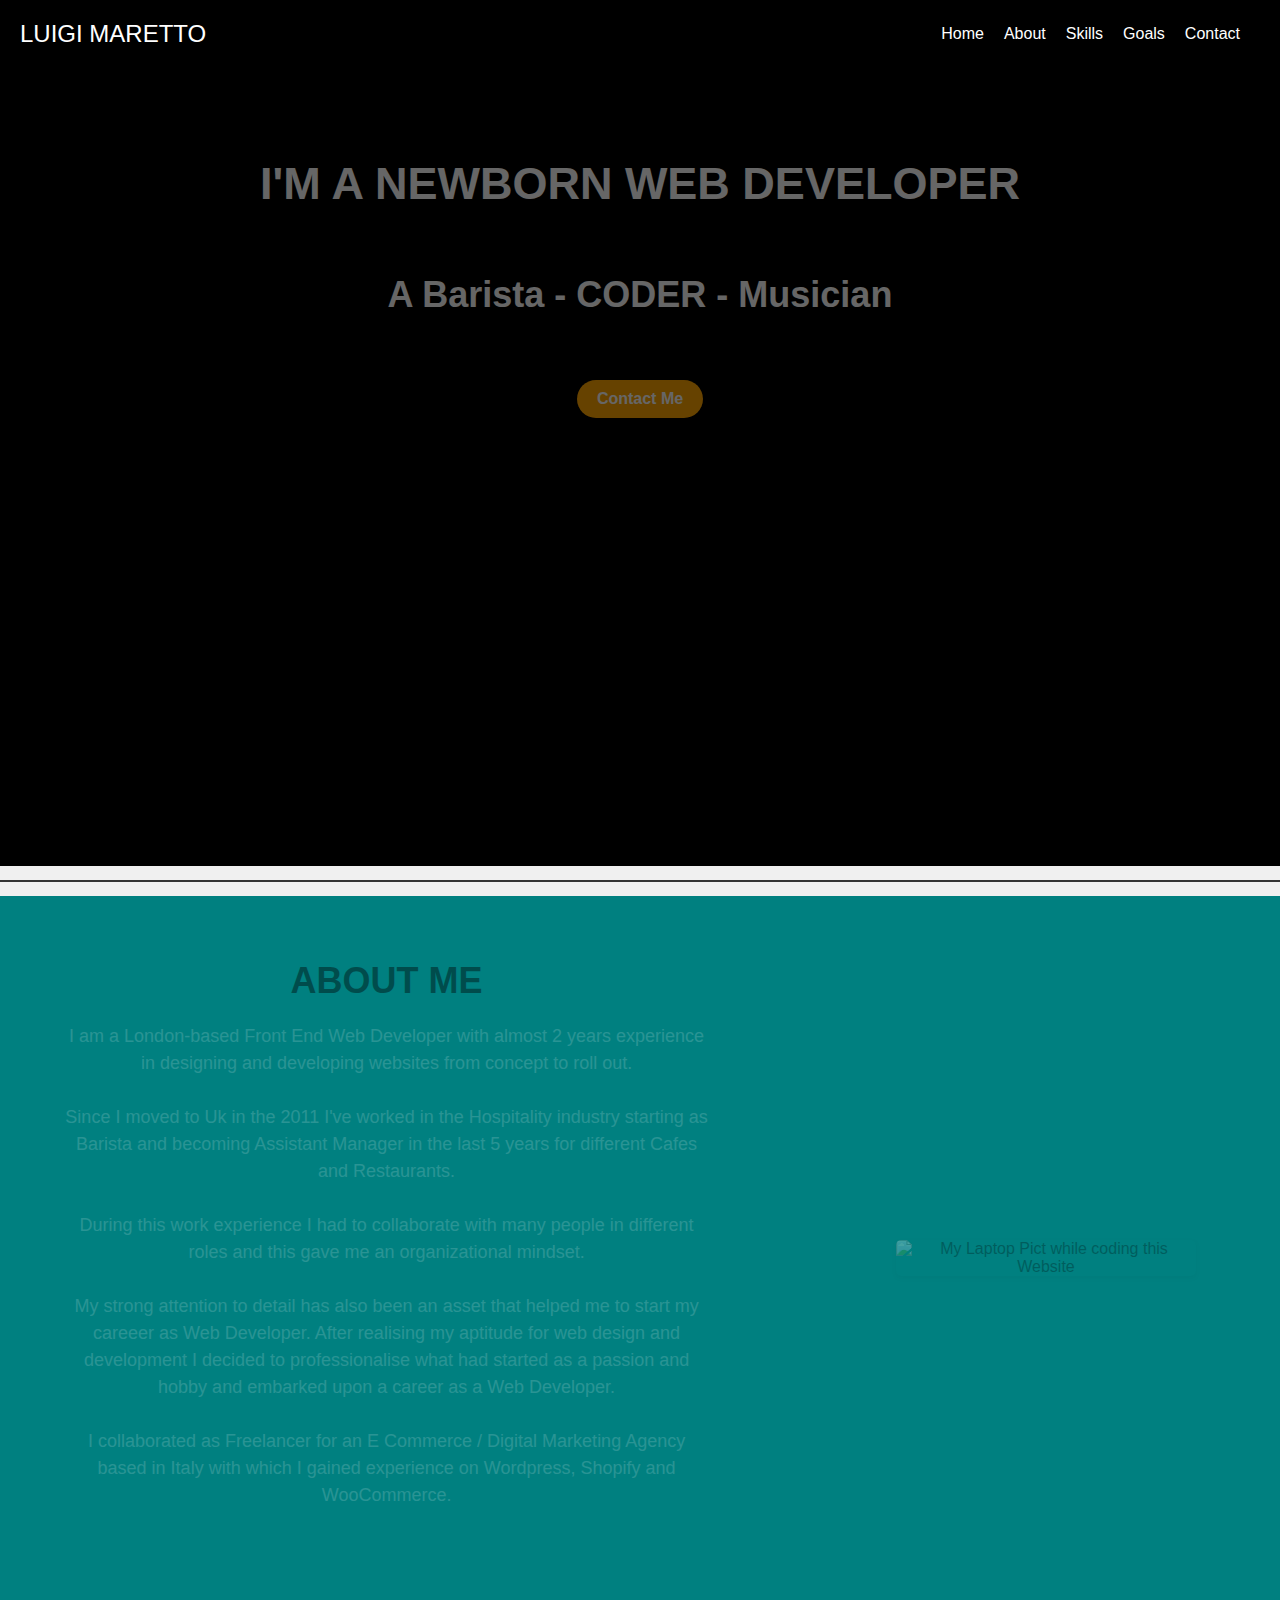
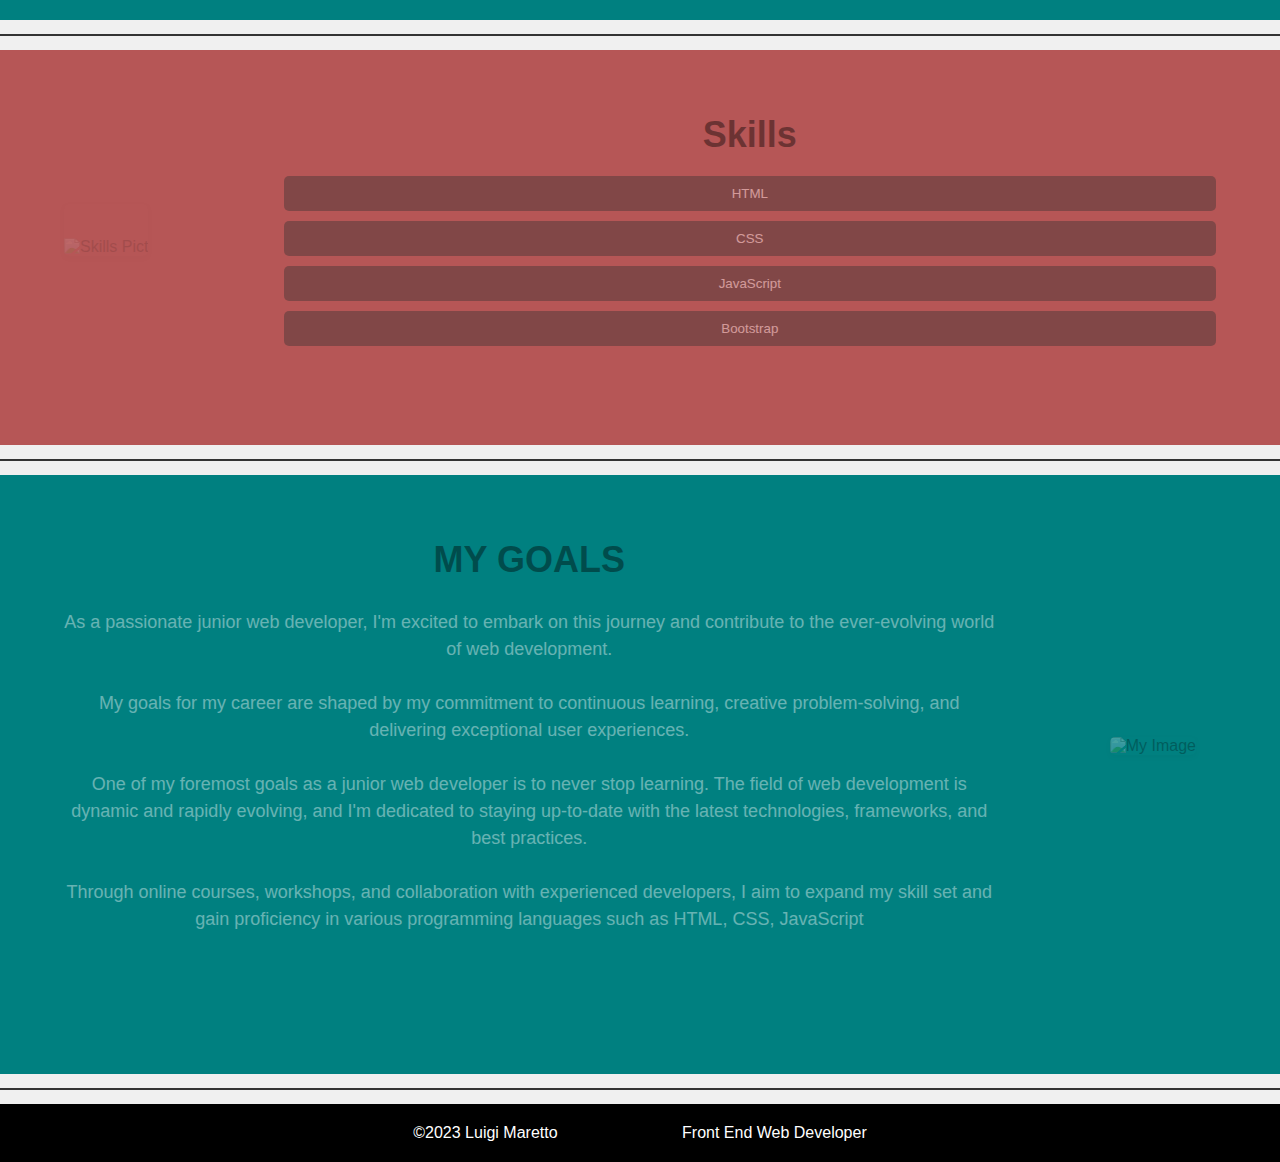
==== index.html @ 5d1bed37 "Add files via upload" ====
<!DOCTYPE html>
<html lang="en">
<head>
    <meta charset="UTF-8">
    <meta name="viewport" content="width=device-width, initial-scale=1.0">
    <link rel="stylesheet" href="styles.css">
    <script defer src="script.js"></script>
    <title>Luigi Maretto - Front End Web Developer</title>
</head>
<body>



    <header class="header" style="background-image: url(https://www.publicdomainpictures.net/pictures/380000/velka/man-amp-tree-watching-universe.jpg)">
        <nav class="navbar">

            <a href="index.html" style="text-decoration:none">
                <div class="logo">LUIGI MARETTO</div>
              </a>

            <ul class="nav-links">
              <li><a href="index.html">Home</a></li>
              <li><a href="index.html#about">About</a></li>
                <li><a href="index.html#skills">Skills</a></li>
                <li><a href="index.html#goals">Goals</a></li>
                <li><a href="contact.html" class="nav-button">Contact</a></li>

        
            <!-- <li><a href="#jobs">Jobs</a></li>-->

            </ul>
        </nav>

        



        <div class="header-content">
            <h1>I'M A NEWBORN WEB DEVELOPER</h1>
            <h2>A Barista - CODER - Musician</h2>
            <a href="contact.html" class="contact-button">Contact Me</a>
        </div>

     
    </header>




    <div class="section-divider">
        <div class="divider-line"></div>
       
      </div>
  



    <section id="about" class="section about-section">
        <div class="container">
           
            <div class="about-content">
                <div class="about-text">
                    <h1>ABOUT ME</h1>
                    <p class="about-text">I am a London-based Front End Web Developer with almost 2 years experience in designing 
                        and developing websites from concept to roll out. <br><br>

                        Since I moved to Uk in the 2011 I've worked in the Hospitality industry starting as Barista and becoming Assistant Manager 
                        in the last 5 years for different Cafes and Restaurants. <br><br>
                        During this work experience I had to collaborate with many people in different roles and this gave
                        me an organizational mindset. <br><br>
                        My strong attention to detail has also been an asset that helped me to start my careeer as Web
                        Developer.
                       

                        After realising my aptitude for web design and development I decided to professionalise what had 
                        started as a passion and hobby and embarked upon a career as a Web Developer.<br><br>
                        I collaborated as Freelancer for an E Commerce / Digital Marketing Agency based in Italy with which 
                        I gained experience on Wordpress, Shopify and WooCommerce.<br><br>
                       </p>
                </div>
                <img src="C:/Users/luigi/Desktop/New folder (3)/Picts/my_pc.jpeg" alt="My Laptop Pict while coding this Website">
            </div>
        </div>
    </section>
    


    <div class="section-divider">
        <div class="divider-line"></div>
       
      </div>

      
    

    <section id="skills" class="section skills-section" style="background-color: rgb(182, 86, 86);">
        <div class="container">
           
            <div class="skills-content">
                <img src="C:/Users/luigi/Desktop\New folder (3)/Picts/loading.jpg" alt="Skills Pict">
                <div class="skills-buttons">
                    <h1>Skills</h1>
                    <button class="skill-button" data-experience="4" data-skill="HTML">HTML</button>
                    <button class="skill-button" data-experience="4" data-skill="CSS">CSS</button>
                    <button class="skill-button" data-experience="1" data-skill="JavaScript">JavaScript</button>
                    <button class="skill-button" data-experience="3" data-skill="Bootstrap">Bootstrap</button>
                
                </div>
            </div>
        </div>
    </section>
    

    <div class="section-divider">
        <div class="divider-line"></div>
       
      </div>
      
    
    

    <section id="goals" class="section goals-section">
        <div class="container">
           
            <div class="goals-content">
                <div class="goals-text">
                    <h1>MY GOALS</h1>
                    <p>As a passionate junior web developer, I'm excited to embark on this journey and contribute to 
                        the ever-evolving world of web development.<br> <br> My goals for my career are shaped by my commitment 
                        to continuous learning, creative problem-solving, and delivering exceptional user experiences.<br><br> 
                        One of my foremost goals as a junior web developer is to never stop learning. The field of web development
                        is dynamic and rapidly evolving, and I'm dedicated to staying up-to-date with the latest technologies, 
                        frameworks, and best practices. <br><br> 
                        Through online courses, workshops, and collaboration with experienced developers, I aim to expand 
                        my skill set and gain proficiency in various programming languages such as HTML, CSS, JavaScript</p>
                </div>
                <img src="C:/Users/luigi/Desktop\New folder (3)/Picts/skills.jpg" alt="My Image">
            </div>
        </div>
    </section>
    

    <!-- Jobs Section 

    <section id="jobs" class="section jobs-section">
        <div class="container">
          
            <div class="jobs-content">
                <img src="C:/Users/luigi/Desktop/JOB APPLICATIONS FILES/PICT LINKEDIN.jpg" alt="My Image">
                <div class="jobs-text">
                    <h1>Your Jobs</h1>
                    <p>Your job history and experience go here...</p>
                </div>
            </div>
        </div>
    </section>

-->
    
        

<div class="section-divider">
    <div class="divider-line"></div>
   
  </div>



    <footer class="footer">
        <div class="container">
            <p>&copy;2023 Luigi Maretto <span style="padding-left: 10%">Front End Web Developer</span> </p>
        </div>
    </footer>




    <div class="scroll-to-top">
        <a href="#top" class="scroll-link">
            <span class="arrow-up"></span>
        </a>
    </div>

    <script src="scripts.js"></script>

</body>
</html>
---- styles.css ----
/* Reset some default styles */
* {
  margin: 0;
  padding: 0;
  box-sizing: border-box;
}

/* Global styles */
body {
  font-family: Arial, sans-serif;
  background-color: black;
}

/* Header styles */
.header {
  color: rgb(255, 255, 255);
  background-size: cover;
  background-position: center;
  text-align: center;

  padding-bottom: 25%;

}

.header-content {
  
  padding-bottom: 10%;
  margin-top: 5%;
}

.header-content h1{

  font-size: 45px;
  padding-bottom: 5%;
  padding-top: 2%;
}


.header-content h2{

  font-size: 36px;
}



/* Navbar styles */
.navbar {
  display: flex;
  justify-content: space-between;
  align-items: center;
  background-color: #000000;
  padding-top: 20px;
  padding-bottom: 20px;
  padding-left: 20px;
  padding-right: 20px;
}



.logo {


  text-decoration: transparent; /* Remove the underline */
  color: white; /* Set the text color */
  font-size: 24px; /* Adjust the font size as needed */
}


.nav-links {
  list-style: none;
  display: flex;
}

.nav-links li {
  margin-right: 20px;
}

.nav-links a {
  text-decoration: none;
  color: white;
  transition: color 0.3s;
}

.nav-links a:hover {
  color: orange;
}



/* Section styles */
.section {
  padding: 5%;
  background-color:RGB(0, 128, 128)
  
}

.container {
  max-width: 1200px;
  margin: 0 auto;
}



/* Add button styles */
.contact-button {
  display: inline-block;
  padding: 10px 20px;
  background-color: orange;
  color: white;
  border-radius: 20px;
  text-decoration: none;
  font-weight: bold;
  margin-top: 5%; /* Adjust as needed */
  transition: background-color 0.3s;
}

.contact-button:hover {
  background-color: #ff6600; /* Adjust the hover color */
}








/* About Section */
.about-content {
  display: flex;
  align-items: center;
  text-align: center;
}

.about-text {
  align-items: center;
  padding-right: 10%;
  flex: 1;
}

.about-text h1 {
  padding-right: 10%;
  align-items: center;
  font-size: 36px;
  margin-bottom: 3%;
}

.about-text p {
  text-align: center;
  font-size: 18px;
  color: #ffffff;
  margin-bottom: 20px;
  line-height: 1.5;
}


.about-image {
  max-width: 300px; /* Adjust as needed */
  margin-left: 20px;
  border-radius: 5px;
  box-shadow: 0 2px 4px rgba(0, 0, 0, 0.1);
}




/* Skills Section */

.skills-buttons h1 {
  text-align: center;
  font-size: 36px;
  margin-bottom: 10px;
  text-align: center;
}


.skills-content {
 
  display: flex;
  align-items: center;
  text-align: center;
  padding-bottom: 3%;
  
  
}

.skills-image {
  max-width: 300px; /* Adjust as needed */
  margin-right: 20px;
  border-radius: 5px;
  box-shadow: 0 2px 4px rgba(0, 0, 0, 0.1);
  padding-top: 5%;
}

.skills-buttons {
  padding-left: 10%;
  flex: 1;
  display: flex;
  flex-direction: column;
  gap: 10px;
}

.skills-buttons .skill-button {
  background-color: #333;
  color: white;
  border: none;
  padding: 10px 20px;
  cursor: pointer;
  transition: background-color 0.3s;
  border-radius: 5px;
}

.skills-buttons .skill-button:hover {
  background-color: orange;
}







/* Goals Section */
.goals-content {
  display: flex;
  align-items: center;
  text-align: center;
  padding-bottom: 5%;
}

.goals-text {
  align-items: center;
  padding-right: 10%;
  flex: 1;
}

.goals-text h1 {
  align-items: center;
  font-size: 36px;
  margin-bottom: 10px;
  margin-bottom: 3%;
}

.goals-text p {
  text-align: center;
  font-size: 18px;
  color: #ffffff;
  margin-bottom: 20px;
  line-height: 1.5;
}

.goals-image {
  max-width: 300px; /* Adjust as needed */
  margin-left: 20px;
  border-radius: 5px;
  box-shadow: 0 2px 4px rgba(0, 0, 0, 0.1);
}



/* Jobs Section */


.jobs-content {
  display: flex;
  align-items: center;
  text-align: center;
}

.jobs-image {
  max-width: 300px; /* Adjust as needed */
  margin-right: 20px;
  border-radius: 5px;
  box-shadow: 0 2px 4px rgba(0, 0, 0, 0.1);
}

.jobs-text {
  padding-left: 25%;
  padding-right: 5%;
 
  flex: 1;
}

.jobs-text h1 {
  font-size: 36px;
  margin-bottom: 10px;
}

.jobs-text p {
  font-size: 18px;
  color: #ffffff;
  margin-bottom: 20px;
}





/* About Section */
.about-content img,
.goals-content img,
.jobs-content img {
  float: left;
  margin-right: 20px;
  max-width: 300px; /* Adjust as needed */
  border-radius: 5px;
  box-shadow: 0 2px 4px rgba(0, 0, 0, 0.1);
}

.skills-content img {

    float: left;
    padding-top: 3%;
    margin-right: 20px;
    max-width: 300px; /* Adjust as needed */
    border-radius: 5px;
    box-shadow: 0 2px 4px rgba(0, 0, 0, 0.1);
}




/* Ensure container clears floats */
.container::after {
    content: "";
    display: table;
    clear: both;
}




/* Footer styles */
.footer {
  background-color: #000000;
  color: white;
  text-align: center;
  padding: 20px;
}


.section-divider {
  width: 100%;
  height: 30px; /* Adjust the height as needed */
  background-color: #f0f0f0; /* Adjust the background color as needed */
  display: flex;
  justify-content: center;
  align-items: center;
  position: relative;
  overflow: hidden;
}

.divider-line {
  width: 100%;
  height: 2px; /* Adjust the thickness of the line as needed */
  background-color: #333; /* Adjust the line color as needed */
  position: absolute;
  top: 50%;
  transform: translateY(-50%);
  z-index: 1;
}

.divider-content {
  z-index: 2;
  background-color: #f0f0f0; /* Match the background color of .section-divider */
  padding: 5px 15px; /* Adjust padding as needed */
  color: #333; /* Match the line color */
  font-weight: bold;
}




/* Media Queries for Responsive Design */
@media screen and (max-width: 768px) {
    /* Adjustments for screens up to 768px wide (e.g., mobile devices) */

    /* Header styles */
    header {
        padding: auto;
    }

    .header-content {
        text-align: center;
    }

    /* Navbar styles */
    .navbar {
      height: 1%;
        flex-direction: column;
        align-items: center;
        margin-bottom: 1%;
    }

    .nav-links {
        margin-top: 20px;
    }

    /* Section styles */
    .section {
        padding: 30px;
    }

    /* About Section */
    .about-content {
        flex-direction: column-reverse;
    }

    .about-image {
        max-width: 100%; /* Full width on smaller screens */
        margin: 20px 0;
    }

    /* Goals and Jobs Sections */
    .goals-content, .jobs-content {
        flex-direction: column;
    }

    .goals-image, .jobs-image {
        max-width: 100%;
        margin: 0 0 20px 0;
    }
}



/* Your global styles here */

.scroll-to-top {
  position: fixed;
  bottom: 10px;
  left: 50%;
  transform: translateX(-50%);
  z-index: 1000;
  display: none;
}

.scroll-link {
  background-color: #333;
  color: white;
  padding: 10px;
  border-radius: 50%;
  text-align: center;
  display: block;
  width: 40px;
  height: 40px;
  text-decoration: none;
}

.arrow-up {
  border: solid white;
  border-width: 0 2px 2px 0;
  display: inline-block;
  padding: 3px;
  transform: rotate(-135deg);
}





form {
  padding-top: 6%;
  
  color: white;
  text-align: center;
}

form h1{
  font-size: 50px;
  padding-bottom: 5%;
}

#input {

  margin: auto;
  width: 50%;
  border: 5px solid green;
  padding: 10px;
  margin-right: 5%;
 
}

form label{

padding-right: 1%;
}



#submit {
  text-align: center;
  width: 10%;
  background-color: rgb(12, 99, 12);
  color: white;
  margin: 0.5em;
  margin-top: 2%;
  padding: 1%;
  border: 5px solid rgb(236, 243, 236);
  
}

#submit:hover {
  cursor: pointer;
}
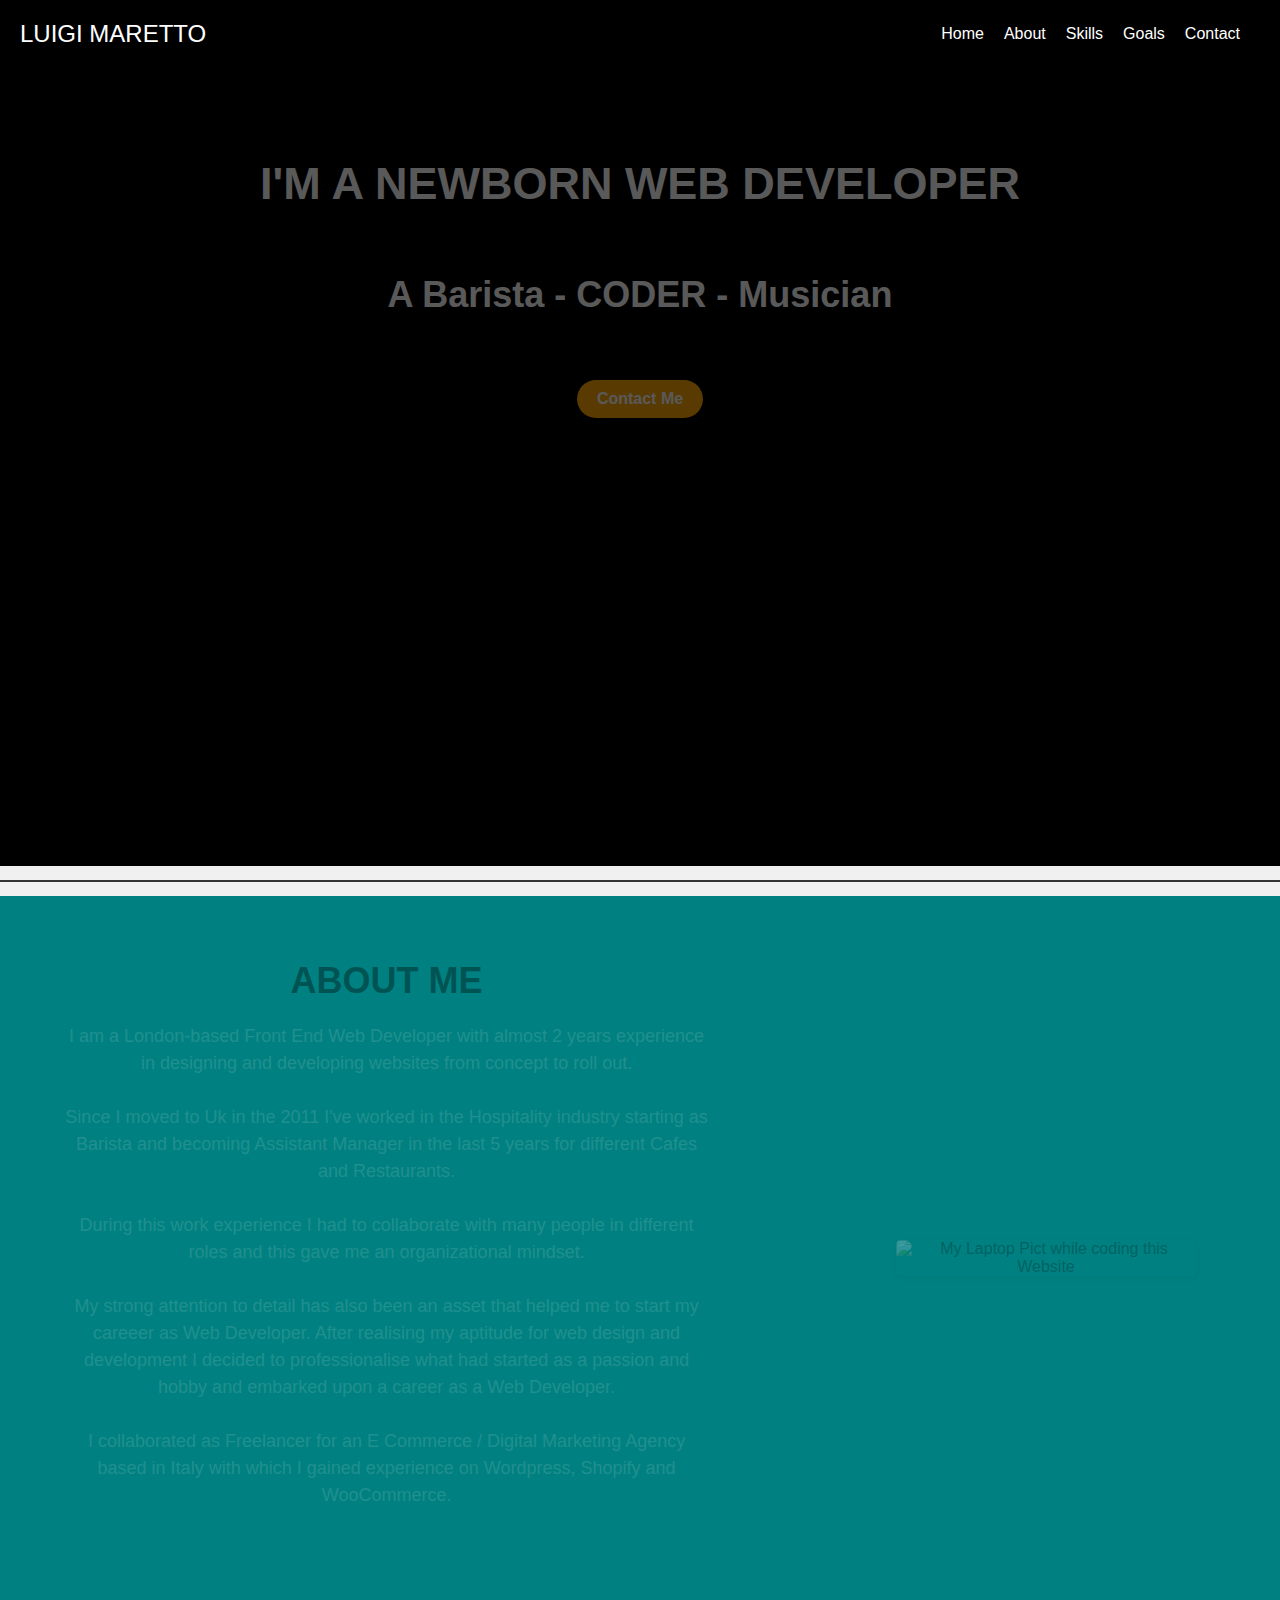
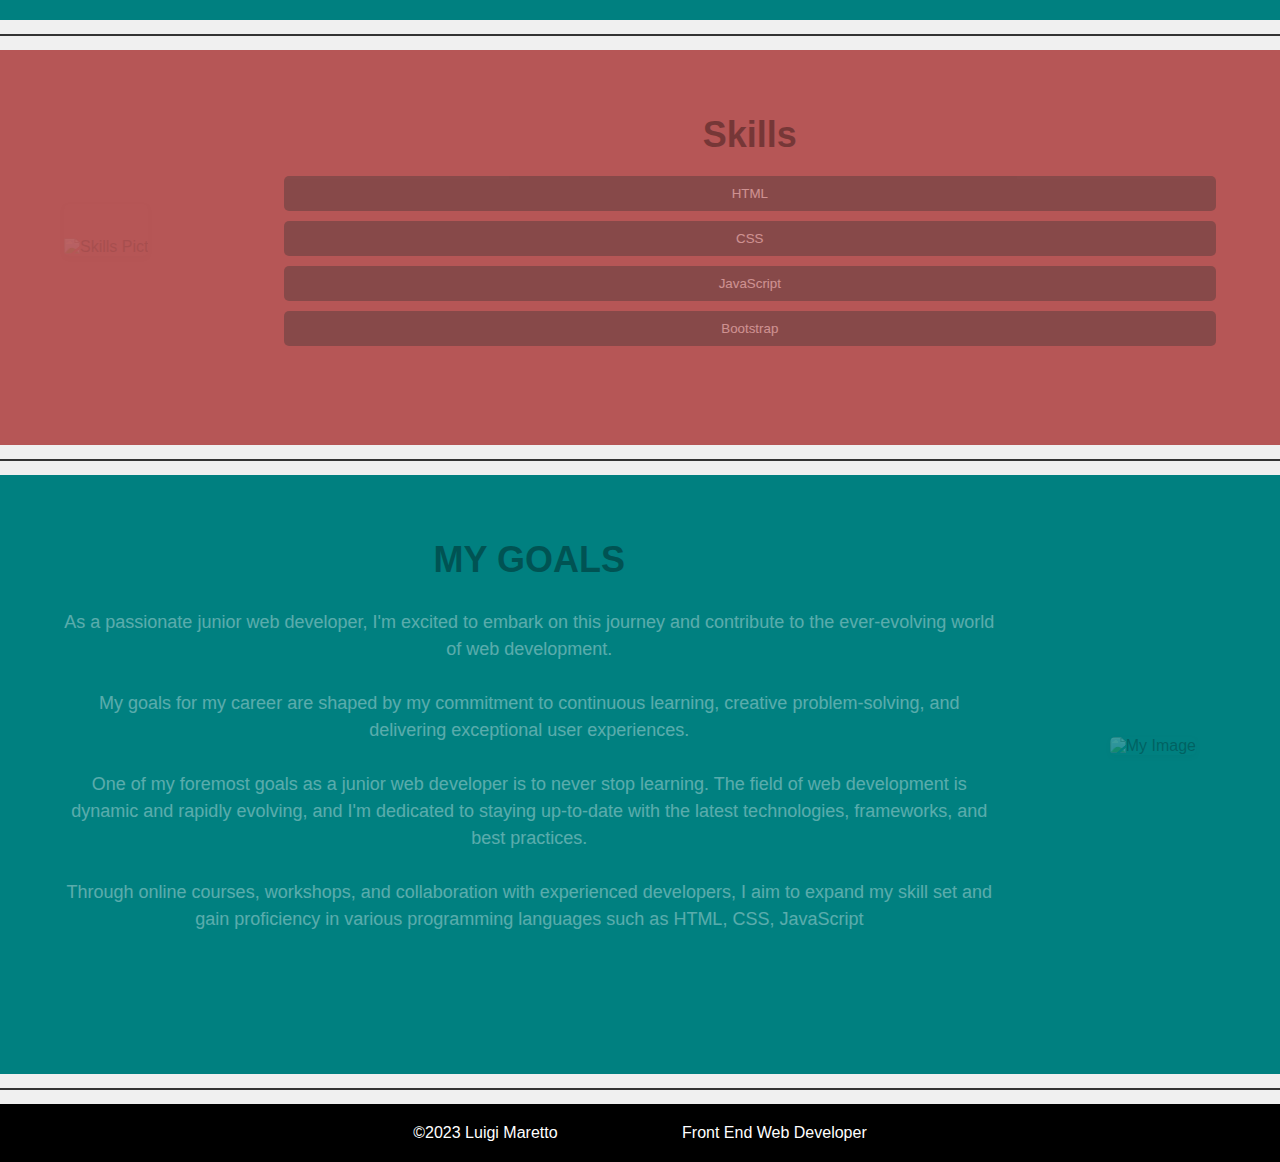
==== commit 825e34f5: "Initial website upload" ====
--- a/index.html
+++ b/index.html
@@ -1,191 +1,191 @@
-<!DOCTYPE html>
-<html lang="en">
-<head>
-    <meta charset="UTF-8">
-    <meta name="viewport" content="width=device-width, initial-scale=1.0">
-    <link rel="stylesheet" href="styles.css">
-    <script defer src="script.js"></script>
-    <title>Luigi Maretto - Front End Web Developer</title>
-</head>
-<body>
-
-
-
-    <header class="header" style="background-image: url(https://www.publicdomainpictures.net/pictures/380000/velka/man-amp-tree-watching-universe.jpg)">
-        <nav class="navbar">
-
-            <a href="index.html" style="text-decoration:none">
-                <div class="logo">LUIGI MARETTO</div>
-              </a>
-
-            <ul class="nav-links">
-              <li><a href="index.html">Home</a></li>
-              <li><a href="index.html#about">About</a></li>
-                <li><a href="index.html#skills">Skills</a></li>
-                <li><a href="index.html#goals">Goals</a></li>
-                <li><a href="contact.html" class="nav-button">Contact</a></li>
-
-        
-            <!-- <li><a href="#jobs">Jobs</a></li>-->
-
-            </ul>
-        </nav>
-
-        
-
-
-
-        <div class="header-content">
-            <h1>I'M A NEWBORN WEB DEVELOPER</h1>
-            <h2>A Barista - CODER - Musician</h2>
-            <a href="contact.html" class="contact-button">Contact Me</a>
-        </div>
-
-     
-    </header>
-
-
-
-
-    <div class="section-divider">
-        <div class="divider-line"></div>
-       
-      </div>
-  
-
-
-
-    <section id="about" class="section about-section">
-        <div class="container">
-           
-            <div class="about-content">
-                <div class="about-text">
-                    <h1>ABOUT ME</h1>
-                    <p class="about-text">I am a London-based Front End Web Developer with almost 2 years experience in designing 
-                        and developing websites from concept to roll out. <br><br>
-
-                        Since I moved to Uk in the 2011 I've worked in the Hospitality industry starting as Barista and becoming Assistant Manager 
-                        in the last 5 years for different Cafes and Restaurants. <br><br>
-                        During this work experience I had to collaborate with many people in different roles and this gave
-                        me an organizational mindset. <br><br>
-                        My strong attention to detail has also been an asset that helped me to start my careeer as Web
-                        Developer.
-                       
-
-                        After realising my aptitude for web design and development I decided to professionalise what had 
-                        started as a passion and hobby and embarked upon a career as a Web Developer.<br><br>
-                        I collaborated as Freelancer for an E Commerce / Digital Marketing Agency based in Italy with which 
-                        I gained experience on Wordpress, Shopify and WooCommerce.<br><br>
-                       </p>
-                </div>
-                <img src="C:/Users/luigi/Desktop/New folder (3)/Picts/my_pc.jpeg" alt="My Laptop Pict while coding this Website">
-            </div>
-        </div>
-    </section>
-    
-
-
-    <div class="section-divider">
-        <div class="divider-line"></div>
-       
-      </div>
-
-      
-    
-
-    <section id="skills" class="section skills-section" style="background-color: rgb(182, 86, 86);">
-        <div class="container">
-           
-            <div class="skills-content">
-                <img src="C:/Users/luigi/Desktop\New folder (3)/Picts/loading.jpg" alt="Skills Pict">
-                <div class="skills-buttons">
-                    <h1>Skills</h1>
-                    <button class="skill-button" data-experience="4" data-skill="HTML">HTML</button>
-                    <button class="skill-button" data-experience="4" data-skill="CSS">CSS</button>
-                    <button class="skill-button" data-experience="1" data-skill="JavaScript">JavaScript</button>
-                    <button class="skill-button" data-experience="3" data-skill="Bootstrap">Bootstrap</button>
-                
-                </div>
-            </div>
-        </div>
-    </section>
-    
-
-    <div class="section-divider">
-        <div class="divider-line"></div>
-       
-      </div>
-      
-    
-    
-
-    <section id="goals" class="section goals-section">
-        <div class="container">
-           
-            <div class="goals-content">
-                <div class="goals-text">
-                    <h1>MY GOALS</h1>
-                    <p>As a passionate junior web developer, I'm excited to embark on this journey and contribute to 
-                        the ever-evolving world of web development.<br> <br> My goals for my career are shaped by my commitment 
-                        to continuous learning, creative problem-solving, and delivering exceptional user experiences.<br><br> 
-                        One of my foremost goals as a junior web developer is to never stop learning. The field of web development
-                        is dynamic and rapidly evolving, and I'm dedicated to staying up-to-date with the latest technologies, 
-                        frameworks, and best practices. <br><br> 
-                        Through online courses, workshops, and collaboration with experienced developers, I aim to expand 
-                        my skill set and gain proficiency in various programming languages such as HTML, CSS, JavaScript</p>
-                </div>
-                <img src="C:/Users/luigi/Desktop\New folder (3)/Picts/skills.jpg" alt="My Image">
-            </div>
-        </div>
-    </section>
-    
-
-    <!-- Jobs Section 
-
-    <section id="jobs" class="section jobs-section">
-        <div class="container">
-          
-            <div class="jobs-content">
-                <img src="C:/Users/luigi/Desktop/JOB APPLICATIONS FILES/PICT LINKEDIN.jpg" alt="My Image">
-                <div class="jobs-text">
-                    <h1>Your Jobs</h1>
-                    <p>Your job history and experience go here...</p>
-                </div>
-            </div>
-        </div>
-    </section>
-
--->
-    
-        
-
-<div class="section-divider">
-    <div class="divider-line"></div>
-   
-  </div>
-
-
-
-    <footer class="footer">
-        <div class="container">
-            <p>&copy;2023 Luigi Maretto <span style="padding-left: 10%">Front End Web Developer</span> </p>
-        </div>
-    </footer>
-
-
-
-
-    <div class="scroll-to-top">
-        <a href="#top" class="scroll-link">
-            <span class="arrow-up"></span>
-        </a>
-    </div>
-
-    <script src="scripts.js"></script>
-
-</body>
-</html>
-
-
-
-
+<!DOCTYPE html>
+<html lang="en">
+<head>
+    <meta charset="UTF-8">
+    <meta name="viewport" content="width=device-width, initial-scale=1.0">
+    <link rel="stylesheet" href="styles.css">
+    <script defer src="script.js"></script>
+    <title>Luigi Maretto - Front End Web Developer</title>
+</head>
+<body>
+
+
+
+    <header class="header" style="background-image: url(https://www.publicdomainpictures.net/pictures/380000/velka/man-amp-tree-watching-universe.jpg)">
+        <nav class="navbar">
+
+            <a href="index.html" style="text-decoration:none">
+                <div class="logo">LUIGI MARETTO</div>
+              </a>
+
+            <ul class="nav-links">
+              <li><a href="index.html">Home</a></li>
+              <li><a href="index.html#about">About</a></li>
+                <li><a href="index.html#skills">Skills</a></li>
+                <li><a href="index.html#goals">Goals</a></li>
+                <li><a href="contact.html" class="nav-button">Contact</a></li>
+
+        
+            <!-- <li><a href="#jobs">Jobs</a></li>-->
+
+            </ul>
+        </nav>
+
+        
+
+
+
+        <div class="header-content">
+            <h1>I'M A NEWBORN WEB DEVELOPER</h1>
+            <h2>A Barista - CODER - Musician</h2>
+            <a href="contact.html" class="contact-button">Contact Me</a>
+        </div>
+
+     
+    </header>
+
+
+
+
+    <div class="section-divider">
+        <div class="divider-line"></div>
+       
+      </div>
+  
+
+
+
+    <section id="about" class="section about-section">
+        <div class="container">
+           
+            <div class="about-content">
+                <div class="about-text">
+                    <h1>ABOUT ME</h1>
+                    <p class="about-text">I am a London-based Front End Web Developer with almost 2 years experience in designing 
+                        and developing websites from concept to roll out. <br><br>
+
+                        Since I moved to Uk in the 2011 I've worked in the Hospitality industry starting as Barista and becoming Assistant Manager 
+                        in the last 5 years for different Cafes and Restaurants. <br><br>
+                        During this work experience I had to collaborate with many people in different roles and this gave
+                        me an organizational mindset. <br><br>
+                        My strong attention to detail has also been an asset that helped me to start my careeer as Web
+                        Developer.
+                       
+
+                        After realising my aptitude for web design and development I decided to professionalise what had 
+                        started as a passion and hobby and embarked upon a career as a Web Developer.<br><br>
+                        I collaborated as Freelancer for an E Commerce / Digital Marketing Agency based in Italy with which 
+                        I gained experience on Wordpress, Shopify and WooCommerce.<br><br>
+                       </p>
+                </div>
+                <img src="C:/Users/luigi/Desktop/New folder (3)/Picts/my_pc.jpeg" alt="My Laptop Pict while coding this Website">
+            </div>
+        </div>
+    </section>
+    
+
+
+    <div class="section-divider">
+        <div class="divider-line"></div>
+       
+      </div>
+
+      
+    
+
+    <section id="skills" class="section skills-section" style="background-color: rgb(182, 86, 86);">
+        <div class="container">
+           
+            <div class="skills-content">
+                <img src="C:/Users/luigi/Desktop\New folder (3)/Picts/loading.jpg" alt="Skills Pict">
+                <div class="skills-buttons">
+                    <h1>Skills</h1>
+                    <button class="skill-button" data-experience="4" data-skill="HTML">HTML</button>
+                    <button class="skill-button" data-experience="4" data-skill="CSS">CSS</button>
+                    <button class="skill-button" data-experience="1" data-skill="JavaScript">JavaScript</button>
+                    <button class="skill-button" data-experience="3" data-skill="Bootstrap">Bootstrap</button>
+                
+                </div>
+            </div>
+        </div>
+    </section>
+    
+
+    <div class="section-divider">
+        <div class="divider-line"></div>
+       
+      </div>
+      
+    
+    
+
+    <section id="goals" class="section goals-section">
+        <div class="container">
+           
+            <div class="goals-content">
+                <div class="goals-text">
+                    <h1>MY GOALS</h1>
+                    <p>As a passionate junior web developer, I'm excited to embark on this journey and contribute to 
+                        the ever-evolving world of web development.<br> <br> My goals for my career are shaped by my commitment 
+                        to continuous learning, creative problem-solving, and delivering exceptional user experiences.<br><br> 
+                        One of my foremost goals as a junior web developer is to never stop learning. The field of web development
+                        is dynamic and rapidly evolving, and I'm dedicated to staying up-to-date with the latest technologies, 
+                        frameworks, and best practices. <br><br> 
+                        Through online courses, workshops, and collaboration with experienced developers, I aim to expand 
+                        my skill set and gain proficiency in various programming languages such as HTML, CSS, JavaScript</p>
+                </div>
+                <img src="C:/Users/luigi/Desktop\New folder (3)/Picts/skills.jpg" alt="My Image">
+            </div>
+        </div>
+    </section>
+    
+
+    <!-- Jobs Section 
+
+    <section id="jobs" class="section jobs-section">
+        <div class="container">
+          
+            <div class="jobs-content">
+                <img src="C:/Users/luigi/Desktop/JOB APPLICATIONS FILES/PICT LINKEDIN.jpg" alt="My Image">
+                <div class="jobs-text">
+                    <h1>Your Jobs</h1>
+                    <p>Your job history and experience go here...</p>
+                </div>
+            </div>
+        </div>
+    </section>
+
+-->
+    
+        
+
+<div class="section-divider">
+    <div class="divider-line"></div>
+   
+  </div>
+
+
+
+    <footer class="footer">
+        <div class="container">
+            <p>&copy;2023 Luigi Maretto <span style="padding-left: 10%">Front End Web Developer</span> </p>
+        </div>
+    </footer>
+
+
+
+
+    <div class="scroll-to-top">
+        <a href="#top" class="scroll-link">
+            <span class="arrow-up"></span>
+        </a>
+    </div>
+
+    <script src="scripts.js"></script>
+
+</body>
+</html>
+
+
+
+
--- a/styles.css
+++ b/styles.css
@@ -1,505 +1,505 @@
-/* Reset some default styles */
-* {
-  margin: 0;
-  padding: 0;
-  box-sizing: border-box;
-}
-
-/* Global styles */
-body {
-  font-family: Arial, sans-serif;
-  background-color: black;
-}
-
-/* Header styles */
-.header {
-  color: rgb(255, 255, 255);
-  background-size: cover;
-  background-position: center;
-  text-align: center;
-
-  padding-bottom: 25%;
-
-}
-
-.header-content {
-  
-  padding-bottom: 10%;
-  margin-top: 5%;
-}
-
-.header-content h1{
-
-  font-size: 45px;
-  padding-bottom: 5%;
-  padding-top: 2%;
-}
-
-
-.header-content h2{
-
-  font-size: 36px;
-}
-
-
-
-/* Navbar styles */
-.navbar {
-  display: flex;
-  justify-content: space-between;
-  align-items: center;
-  background-color: #000000;
-  padding-top: 20px;
-  padding-bottom: 20px;
-  padding-left: 20px;
-  padding-right: 20px;
-}
-
-
-
-.logo {
-
-
-  text-decoration: transparent; /* Remove the underline */
-  color: white; /* Set the text color */
-  font-size: 24px; /* Adjust the font size as needed */
-}
-
-
-.nav-links {
-  list-style: none;
-  display: flex;
-}
-
-.nav-links li {
-  margin-right: 20px;
-}
-
-.nav-links a {
-  text-decoration: none;
-  color: white;
-  transition: color 0.3s;
-}
-
-.nav-links a:hover {
-  color: orange;
-}
-
-
-
-/* Section styles */
-.section {
-  padding: 5%;
-  background-color:RGB(0, 128, 128)
-  
-}
-
-.container {
-  max-width: 1200px;
-  margin: 0 auto;
-}
-
-
-
-/* Add button styles */
-.contact-button {
-  display: inline-block;
-  padding: 10px 20px;
-  background-color: orange;
-  color: white;
-  border-radius: 20px;
-  text-decoration: none;
-  font-weight: bold;
-  margin-top: 5%; /* Adjust as needed */
-  transition: background-color 0.3s;
-}
-
-.contact-button:hover {
-  background-color: #ff6600; /* Adjust the hover color */
-}
-
-
-
-
-
-
-
-
-/* About Section */
-.about-content {
-  display: flex;
-  align-items: center;
-  text-align: center;
-}
-
-.about-text {
-  align-items: center;
-  padding-right: 10%;
-  flex: 1;
-}
-
-.about-text h1 {
-  padding-right: 10%;
-  align-items: center;
-  font-size: 36px;
-  margin-bottom: 3%;
-}
-
-.about-text p {
-  text-align: center;
-  font-size: 18px;
-  color: #ffffff;
-  margin-bottom: 20px;
-  line-height: 1.5;
-}
-
-
-.about-image {
-  max-width: 300px; /* Adjust as needed */
-  margin-left: 20px;
-  border-radius: 5px;
-  box-shadow: 0 2px 4px rgba(0, 0, 0, 0.1);
-}
-
-
-
-
-/* Skills Section */
-
-.skills-buttons h1 {
-  text-align: center;
-  font-size: 36px;
-  margin-bottom: 10px;
-  text-align: center;
-}
-
-
-.skills-content {
- 
-  display: flex;
-  align-items: center;
-  text-align: center;
-  padding-bottom: 3%;
-  
-  
-}
-
-.skills-image {
-  max-width: 300px; /* Adjust as needed */
-  margin-right: 20px;
-  border-radius: 5px;
-  box-shadow: 0 2px 4px rgba(0, 0, 0, 0.1);
-  padding-top: 5%;
-}
-
-.skills-buttons {
-  padding-left: 10%;
-  flex: 1;
-  display: flex;
-  flex-direction: column;
-  gap: 10px;
-}
-
-.skills-buttons .skill-button {
-  background-color: #333;
-  color: white;
-  border: none;
-  padding: 10px 20px;
-  cursor: pointer;
-  transition: background-color 0.3s;
-  border-radius: 5px;
-}
-
-.skills-buttons .skill-button:hover {
-  background-color: orange;
-}
-
-
-
-
-
-
-
-/* Goals Section */
-.goals-content {
-  display: flex;
-  align-items: center;
-  text-align: center;
-  padding-bottom: 5%;
-}
-
-.goals-text {
-  align-items: center;
-  padding-right: 10%;
-  flex: 1;
-}
-
-.goals-text h1 {
-  align-items: center;
-  font-size: 36px;
-  margin-bottom: 10px;
-  margin-bottom: 3%;
-}
-
-.goals-text p {
-  text-align: center;
-  font-size: 18px;
-  color: #ffffff;
-  margin-bottom: 20px;
-  line-height: 1.5;
-}
-
-.goals-image {
-  max-width: 300px; /* Adjust as needed */
-  margin-left: 20px;
-  border-radius: 5px;
-  box-shadow: 0 2px 4px rgba(0, 0, 0, 0.1);
-}
-
-
-
-/* Jobs Section */
-
-
-.jobs-content {
-  display: flex;
-  align-items: center;
-  text-align: center;
-}
-
-.jobs-image {
-  max-width: 300px; /* Adjust as needed */
-  margin-right: 20px;
-  border-radius: 5px;
-  box-shadow: 0 2px 4px rgba(0, 0, 0, 0.1);
-}
-
-.jobs-text {
-  padding-left: 25%;
-  padding-right: 5%;
- 
-  flex: 1;
-}
-
-.jobs-text h1 {
-  font-size: 36px;
-  margin-bottom: 10px;
-}
-
-.jobs-text p {
-  font-size: 18px;
-  color: #ffffff;
-  margin-bottom: 20px;
-}
-
-
-
-
-
-/* About Section */
-.about-content img,
-.goals-content img,
-.jobs-content img {
-  float: left;
-  margin-right: 20px;
-  max-width: 300px; /* Adjust as needed */
-  border-radius: 5px;
-  box-shadow: 0 2px 4px rgba(0, 0, 0, 0.1);
-}
-
-.skills-content img {
-
-    float: left;
-    padding-top: 3%;
-    margin-right: 20px;
-    max-width: 300px; /* Adjust as needed */
-    border-radius: 5px;
-    box-shadow: 0 2px 4px rgba(0, 0, 0, 0.1);
-}
-
-
-
-
-/* Ensure container clears floats */
-.container::after {
-    content: "";
-    display: table;
-    clear: both;
-}
-
-
-
-
-/* Footer styles */
-.footer {
-  background-color: #000000;
-  color: white;
-  text-align: center;
-  padding: 20px;
-}
-
-
-.section-divider {
-  width: 100%;
-  height: 30px; /* Adjust the height as needed */
-  background-color: #f0f0f0; /* Adjust the background color as needed */
-  display: flex;
-  justify-content: center;
-  align-items: center;
-  position: relative;
-  overflow: hidden;
-}
-
-.divider-line {
-  width: 100%;
-  height: 2px; /* Adjust the thickness of the line as needed */
-  background-color: #333; /* Adjust the line color as needed */
-  position: absolute;
-  top: 50%;
-  transform: translateY(-50%);
-  z-index: 1;
-}
-
-.divider-content {
-  z-index: 2;
-  background-color: #f0f0f0; /* Match the background color of .section-divider */
-  padding: 5px 15px; /* Adjust padding as needed */
-  color: #333; /* Match the line color */
-  font-weight: bold;
-}
-
-
-
-
-/* Media Queries for Responsive Design */
-@media screen and (max-width: 768px) {
-    /* Adjustments for screens up to 768px wide (e.g., mobile devices) */
-
-    /* Header styles */
-    header {
-        padding: auto;
-    }
-
-    .header-content {
-        text-align: center;
-    }
-
-    /* Navbar styles */
-    .navbar {
-      height: 1%;
-        flex-direction: column;
-        align-items: center;
-        margin-bottom: 1%;
-    }
-
-    .nav-links {
-        margin-top: 20px;
-    }
-
-    /* Section styles */
-    .section {
-        padding: 30px;
-    }
-
-    /* About Section */
-    .about-content {
-        flex-direction: column-reverse;
-    }
-
-    .about-image {
-        max-width: 100%; /* Full width on smaller screens */
-        margin: 20px 0;
-    }
-
-    /* Goals and Jobs Sections */
-    .goals-content, .jobs-content {
-        flex-direction: column;
-    }
-
-    .goals-image, .jobs-image {
-        max-width: 100%;
-        margin: 0 0 20px 0;
-    }
-}
-
-
-
-/* Your global styles here */
-
-.scroll-to-top {
-  position: fixed;
-  bottom: 10px;
-  left: 50%;
-  transform: translateX(-50%);
-  z-index: 1000;
-  display: none;
-}
-
-.scroll-link {
-  background-color: #333;
-  color: white;
-  padding: 10px;
-  border-radius: 50%;
-  text-align: center;
-  display: block;
-  width: 40px;
-  height: 40px;
-  text-decoration: none;
-}
-
-.arrow-up {
-  border: solid white;
-  border-width: 0 2px 2px 0;
-  display: inline-block;
-  padding: 3px;
-  transform: rotate(-135deg);
-}
-
-
-
-
-
-form {
-  padding-top: 6%;
-  
-  color: white;
-  text-align: center;
-}
-
-form h1{
-  font-size: 50px;
-  padding-bottom: 5%;
-}
-
-#input {
-
-  margin: auto;
-  width: 50%;
-  border: 5px solid green;
-  padding: 10px;
-  margin-right: 5%;
- 
-}
-
-form label{
-
-padding-right: 1%;
-}
-
-
-
-#submit {
-  text-align: center;
-  width: 10%;
-  background-color: rgb(12, 99, 12);
-  color: white;
-  margin: 0.5em;
-  margin-top: 2%;
-  padding: 1%;
-  border: 5px solid rgb(236, 243, 236);
-  
-}
-
-#submit:hover {
-  cursor: pointer;
+/* Reset some default styles */
+* {
+  margin: 0;
+  padding: 0;
+  box-sizing: border-box;
+}
+
+/* Global styles */
+body {
+  font-family: Arial, sans-serif;
+  background-color: black;
+}
+
+/* Header styles */
+.header {
+  color: rgb(255, 255, 255);
+  background-size: cover;
+  background-position: center;
+  text-align: center;
+
+  padding-bottom: 25%;
+
+}
+
+.header-content {
+  
+  padding-bottom: 10%;
+  margin-top: 5%;
+}
+
+.header-content h1{
+
+  font-size: 45px;
+  padding-bottom: 5%;
+  padding-top: 2%;
+}
+
+
+.header-content h2{
+
+  font-size: 36px;
+}
+
+
+
+/* Navbar styles */
+.navbar {
+  display: flex;
+  justify-content: space-between;
+  align-items: center;
+  background-color: #000000;
+  padding-top: 20px;
+  padding-bottom: 20px;
+  padding-left: 20px;
+  padding-right: 20px;
+}
+
+
+
+.logo {
+
+
+  text-decoration: transparent; /* Remove the underline */
+  color: white; /* Set the text color */
+  font-size: 24px; /* Adjust the font size as needed */
+}
+
+
+.nav-links {
+  list-style: none;
+  display: flex;
+}
+
+.nav-links li {
+  margin-right: 20px;
+}
+
+.nav-links a {
+  text-decoration: none;
+  color: white;
+  transition: color 0.3s;
+}
+
+.nav-links a:hover {
+  color: orange;
+}
+
+
+
+/* Section styles */
+.section {
+  padding: 5%;
+  background-color:RGB(0, 128, 128)
+  
+}
+
+.container {
+  max-width: 1200px;
+  margin: 0 auto;
+}
+
+
+
+/* Add button styles */
+.contact-button {
+  display: inline-block;
+  padding: 10px 20px;
+  background-color: orange;
+  color: white;
+  border-radius: 20px;
+  text-decoration: none;
+  font-weight: bold;
+  margin-top: 5%; /* Adjust as needed */
+  transition: background-color 0.3s;
+}
+
+.contact-button:hover {
+  background-color: #ff6600; /* Adjust the hover color */
+}
+
+
+
+
+
+
+
+
+/* About Section */
+.about-content {
+  display: flex;
+  align-items: center;
+  text-align: center;
+}
+
+.about-text {
+  align-items: center;
+  padding-right: 10%;
+  flex: 1;
+}
+
+.about-text h1 {
+  padding-right: 10%;
+  align-items: center;
+  font-size: 36px;
+  margin-bottom: 3%;
+}
+
+.about-text p {
+  text-align: center;
+  font-size: 18px;
+  color: #ffffff;
+  margin-bottom: 20px;
+  line-height: 1.5;
+}
+
+
+.about-image {
+  max-width: 300px; /* Adjust as needed */
+  margin-left: 20px;
+  border-radius: 5px;
+  box-shadow: 0 2px 4px rgba(0, 0, 0, 0.1);
+}
+
+
+
+
+/* Skills Section */
+
+.skills-buttons h1 {
+  text-align: center;
+  font-size: 36px;
+  margin-bottom: 10px;
+  text-align: center;
+}
+
+
+.skills-content {
+ 
+  display: flex;
+  align-items: center;
+  text-align: center;
+  padding-bottom: 3%;
+  
+  
+}
+
+.skills-image {
+  max-width: 300px; /* Adjust as needed */
+  margin-right: 20px;
+  border-radius: 5px;
+  box-shadow: 0 2px 4px rgba(0, 0, 0, 0.1);
+  padding-top: 5%;
+}
+
+.skills-buttons {
+  padding-left: 10%;
+  flex: 1;
+  display: flex;
+  flex-direction: column;
+  gap: 10px;
+}
+
+.skills-buttons .skill-button {
+  background-color: #333;
+  color: white;
+  border: none;
+  padding: 10px 20px;
+  cursor: pointer;
+  transition: background-color 0.3s;
+  border-radius: 5px;
+}
+
+.skills-buttons .skill-button:hover {
+  background-color: orange;
+}
+
+
+
+
+
+
+
+/* Goals Section */
+.goals-content {
+  display: flex;
+  align-items: center;
+  text-align: center;
+  padding-bottom: 5%;
+}
+
+.goals-text {
+  align-items: center;
+  padding-right: 10%;
+  flex: 1;
+}
+
+.goals-text h1 {
+  align-items: center;
+  font-size: 36px;
+  margin-bottom: 10px;
+  margin-bottom: 3%;
+}
+
+.goals-text p {
+  text-align: center;
+  font-size: 18px;
+  color: #ffffff;
+  margin-bottom: 20px;
+  line-height: 1.5;
+}
+
+.goals-image {
+  max-width: 300px; /* Adjust as needed */
+  margin-left: 20px;
+  border-radius: 5px;
+  box-shadow: 0 2px 4px rgba(0, 0, 0, 0.1);
+}
+
+
+
+/* Jobs Section */
+
+
+.jobs-content {
+  display: flex;
+  align-items: center;
+  text-align: center;
+}
+
+.jobs-image {
+  max-width: 300px; /* Adjust as needed */
+  margin-right: 20px;
+  border-radius: 5px;
+  box-shadow: 0 2px 4px rgba(0, 0, 0, 0.1);
+}
+
+.jobs-text {
+  padding-left: 25%;
+  padding-right: 5%;
+ 
+  flex: 1;
+}
+
+.jobs-text h1 {
+  font-size: 36px;
+  margin-bottom: 10px;
+}
+
+.jobs-text p {
+  font-size: 18px;
+  color: #ffffff;
+  margin-bottom: 20px;
+}
+
+
+
+
+
+/* About Section */
+.about-content img,
+.goals-content img,
+.jobs-content img {
+  float: left;
+  margin-right: 20px;
+  max-width: 300px; /* Adjust as needed */
+  border-radius: 5px;
+  box-shadow: 0 2px 4px rgba(0, 0, 0, 0.1);
+}
+
+.skills-content img {
+
+    float: left;
+    padding-top: 3%;
+    margin-right: 20px;
+    max-width: 300px; /* Adjust as needed */
+    border-radius: 5px;
+    box-shadow: 0 2px 4px rgba(0, 0, 0, 0.1);
+}
+
+
+
+
+/* Ensure container clears floats */
+.container::after {
+    content: "";
+    display: table;
+    clear: both;
+}
+
+
+
+
+/* Footer styles */
+.footer {
+  background-color: #000000;
+  color: white;
+  text-align: center;
+  padding: 20px;
+}
+
+
+.section-divider {
+  width: 100%;
+  height: 30px; /* Adjust the height as needed */
+  background-color: #f0f0f0; /* Adjust the background color as needed */
+  display: flex;
+  justify-content: center;
+  align-items: center;
+  position: relative;
+  overflow: hidden;
+}
+
+.divider-line {
+  width: 100%;
+  height: 2px; /* Adjust the thickness of the line as needed */
+  background-color: #333; /* Adjust the line color as needed */
+  position: absolute;
+  top: 50%;
+  transform: translateY(-50%);
+  z-index: 1;
+}
+
+.divider-content {
+  z-index: 2;
+  background-color: #f0f0f0; /* Match the background color of .section-divider */
+  padding: 5px 15px; /* Adjust padding as needed */
+  color: #333; /* Match the line color */
+  font-weight: bold;
+}
+
+
+
+
+/* Media Queries for Responsive Design */
+@media screen and (max-width: 768px) {
+    /* Adjustments for screens up to 768px wide (e.g., mobile devices) */
+
+    /* Header styles */
+    header {
+        padding: auto;
+    }
+
+    .header-content {
+        text-align: center;
+    }
+
+    /* Navbar styles */
+    .navbar {
+      height: 1%;
+        flex-direction: column;
+        align-items: center;
+        margin-bottom: 1%;
+    }
+
+    .nav-links {
+        margin-top: 20px;
+    }
+
+    /* Section styles */
+    .section {
+        padding: 30px;
+    }
+
+    /* About Section */
+    .about-content {
+        flex-direction: column-reverse;
+    }
+
+    .about-image {
+        max-width: 100%; /* Full width on smaller screens */
+        margin: 20px 0;
+    }
+
+    /* Goals and Jobs Sections */
+    .goals-content, .jobs-content {
+        flex-direction: column;
+    }
+
+    .goals-image, .jobs-image {
+        max-width: 100%;
+        margin: 0 0 20px 0;
+    }
+}
+
+
+
+/* Your global styles here */
+
+.scroll-to-top {
+  position: fixed;
+  bottom: 10px;
+  left: 50%;
+  transform: translateX(-50%);
+  z-index: 1000;
+  display: none;
+}
+
+.scroll-link {
+  background-color: #333;
+  color: white;
+  padding: 10px;
+  border-radius: 50%;
+  text-align: center;
+  display: block;
+  width: 40px;
+  height: 40px;
+  text-decoration: none;
+}
+
+.arrow-up {
+  border: solid white;
+  border-width: 0 2px 2px 0;
+  display: inline-block;
+  padding: 3px;
+  transform: rotate(-135deg);
+}
+
+
+
+
+
+form {
+  padding-top: 6%;
+  
+  color: white;
+  text-align: center;
+}
+
+form h1{
+  font-size: 50px;
+  padding-bottom: 5%;
+}
+
+#input {
+
+  margin: auto;
+  width: 50%;
+  border: 5px solid green;
+  padding: 10px;
+  margin-right: 5%;
+ 
+}
+
+form label{
+
+padding-right: 1%;
+}
+
+
+
+#submit {
+  text-align: center;
+  width: 10%;
+  background-color: rgb(12, 99, 12);
+  color: white;
+  margin: 0.5em;
+  margin-top: 2%;
+  padding: 1%;
+  border: 5px solid rgb(236, 243, 236);
+  
+}
+
+#submit:hover {
+  cursor: pointer;
 }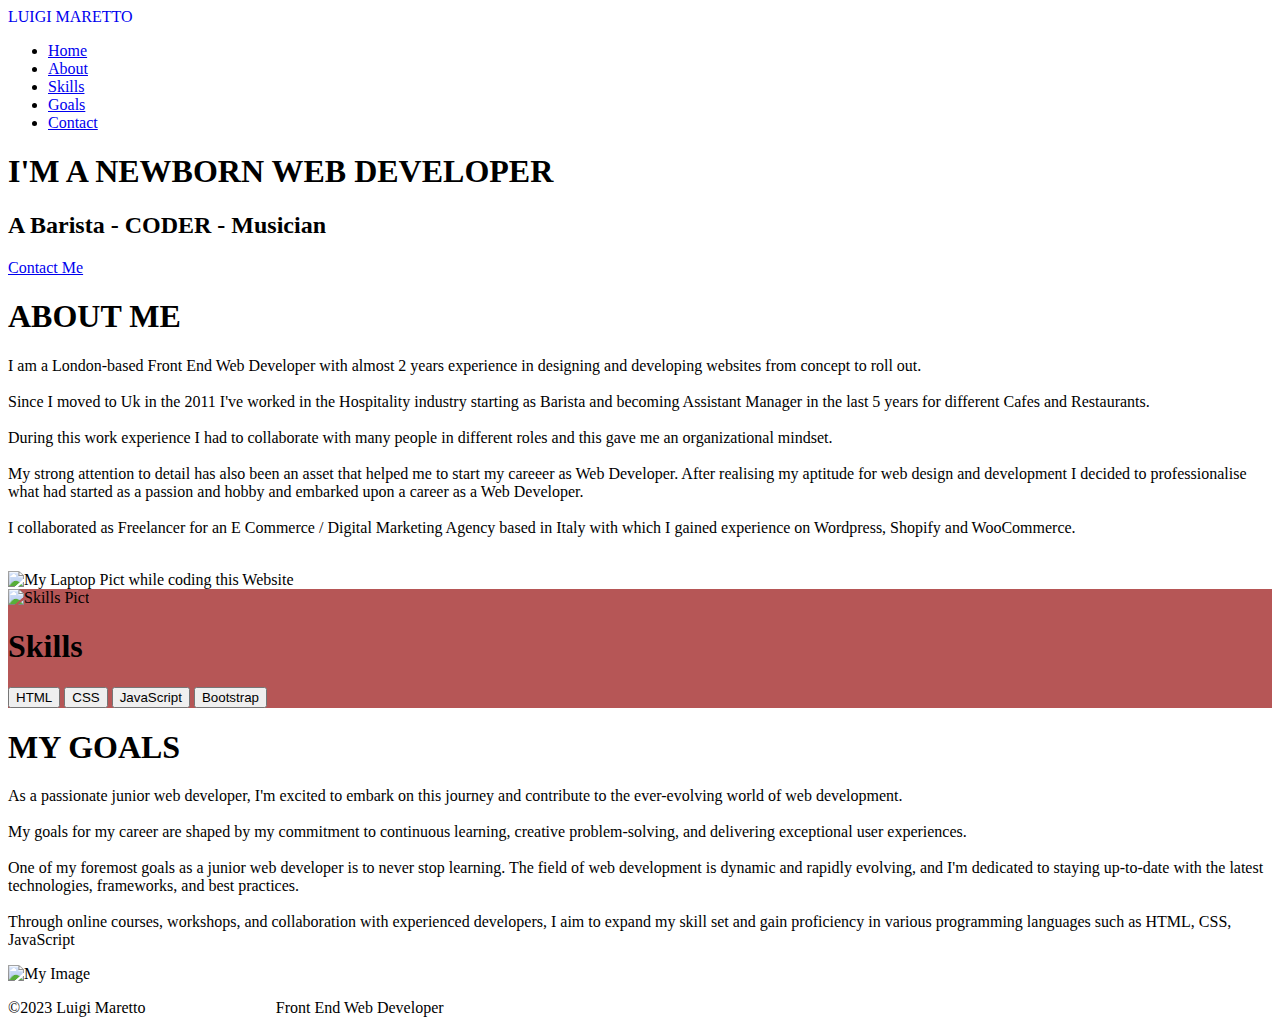
==== commit 9dfef637: "index.html" ====
--- a/index.html
+++ b/index.html
@@ -78,7 +78,7 @@
                         I gained experience on Wordpress, Shopify and WooCommerce.<br><br>
                        </p>
                 </div>
-                <img src="C:/Users/luigi/Desktop/New folder (3)/Picts/my_pc.jpeg" alt="My Laptop Pict while coding this Website">
+                <img src="Picts/about_me.jpg" alt="My Laptop Pict while coding this Website">
             </div>
         </div>
     </section>
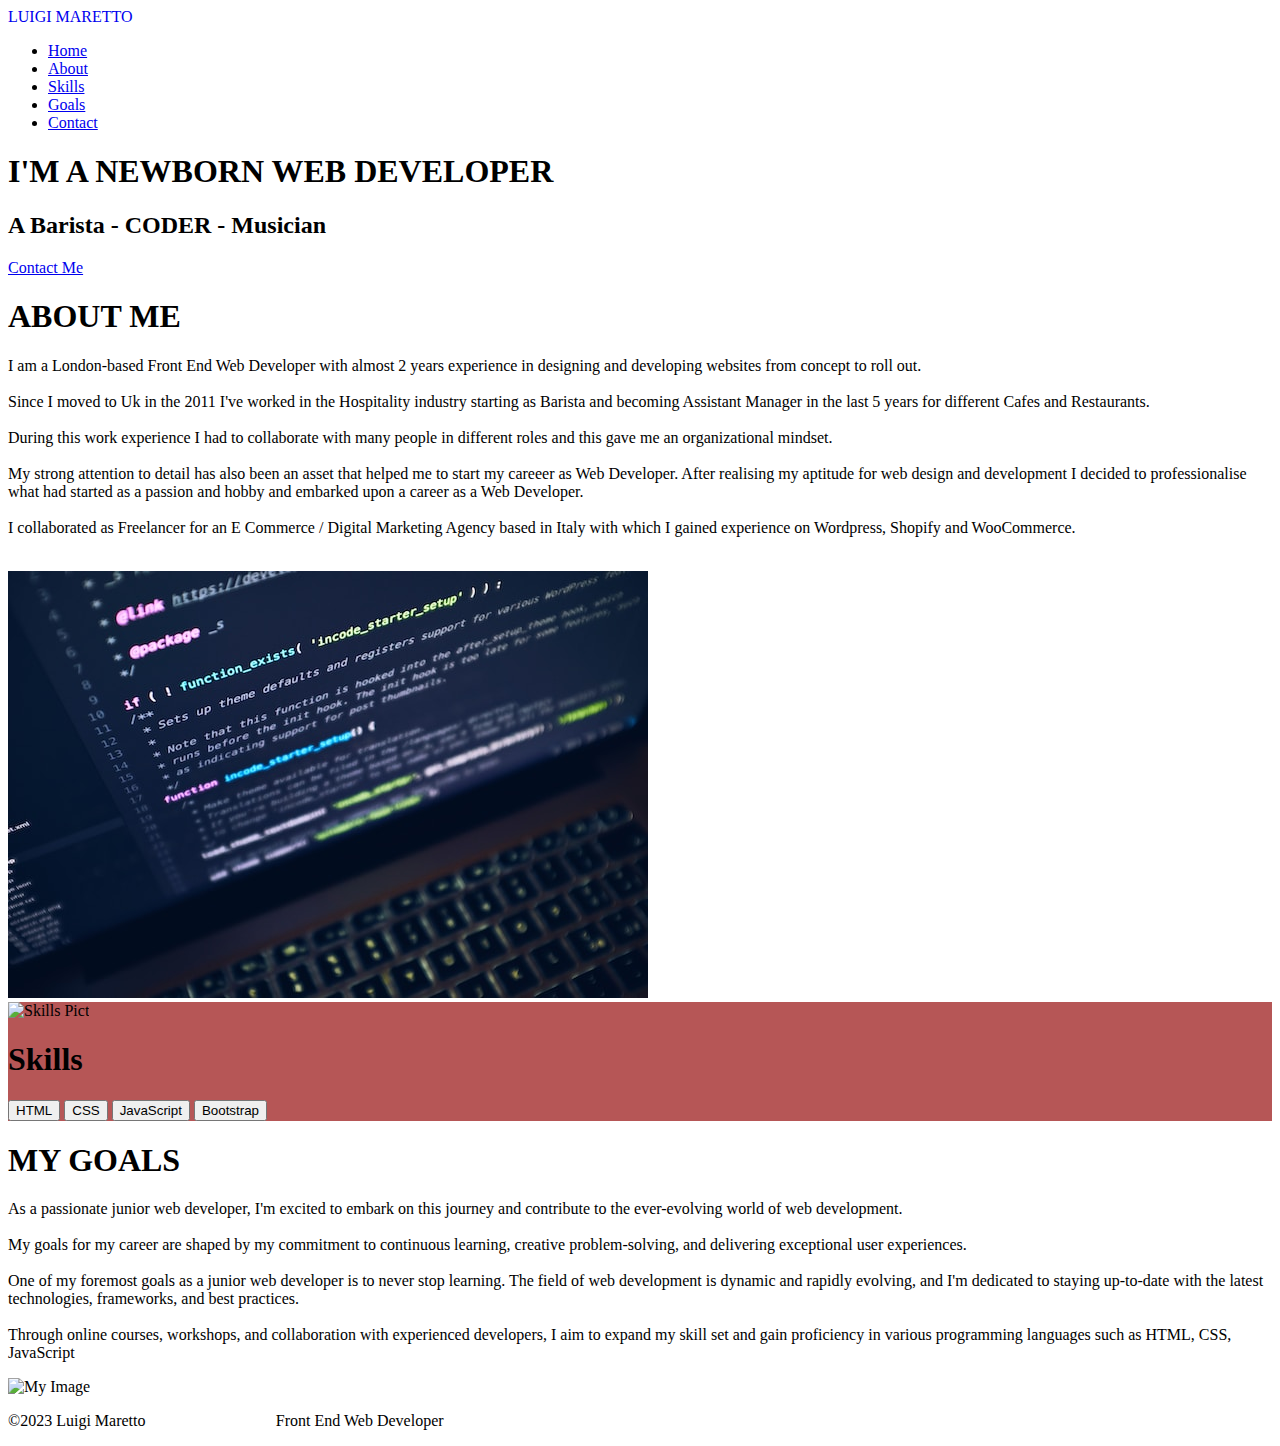
==== commit 30302bf0: "Update index.html" ====
--- a/index.html
+++ b/index.html
@@ -78,7 +78,7 @@
                         I gained experience on Wordpress, Shopify and WooCommerce.<br><br>
                        </p>
                 </div>
-                <img src="Picts/about_me.jpg" alt="My Laptop Pict while coding this Website">
+                <img src="about_me.jpg" alt="My Laptop Pict while coding this Website">
             </div>
         </div>
     </section>
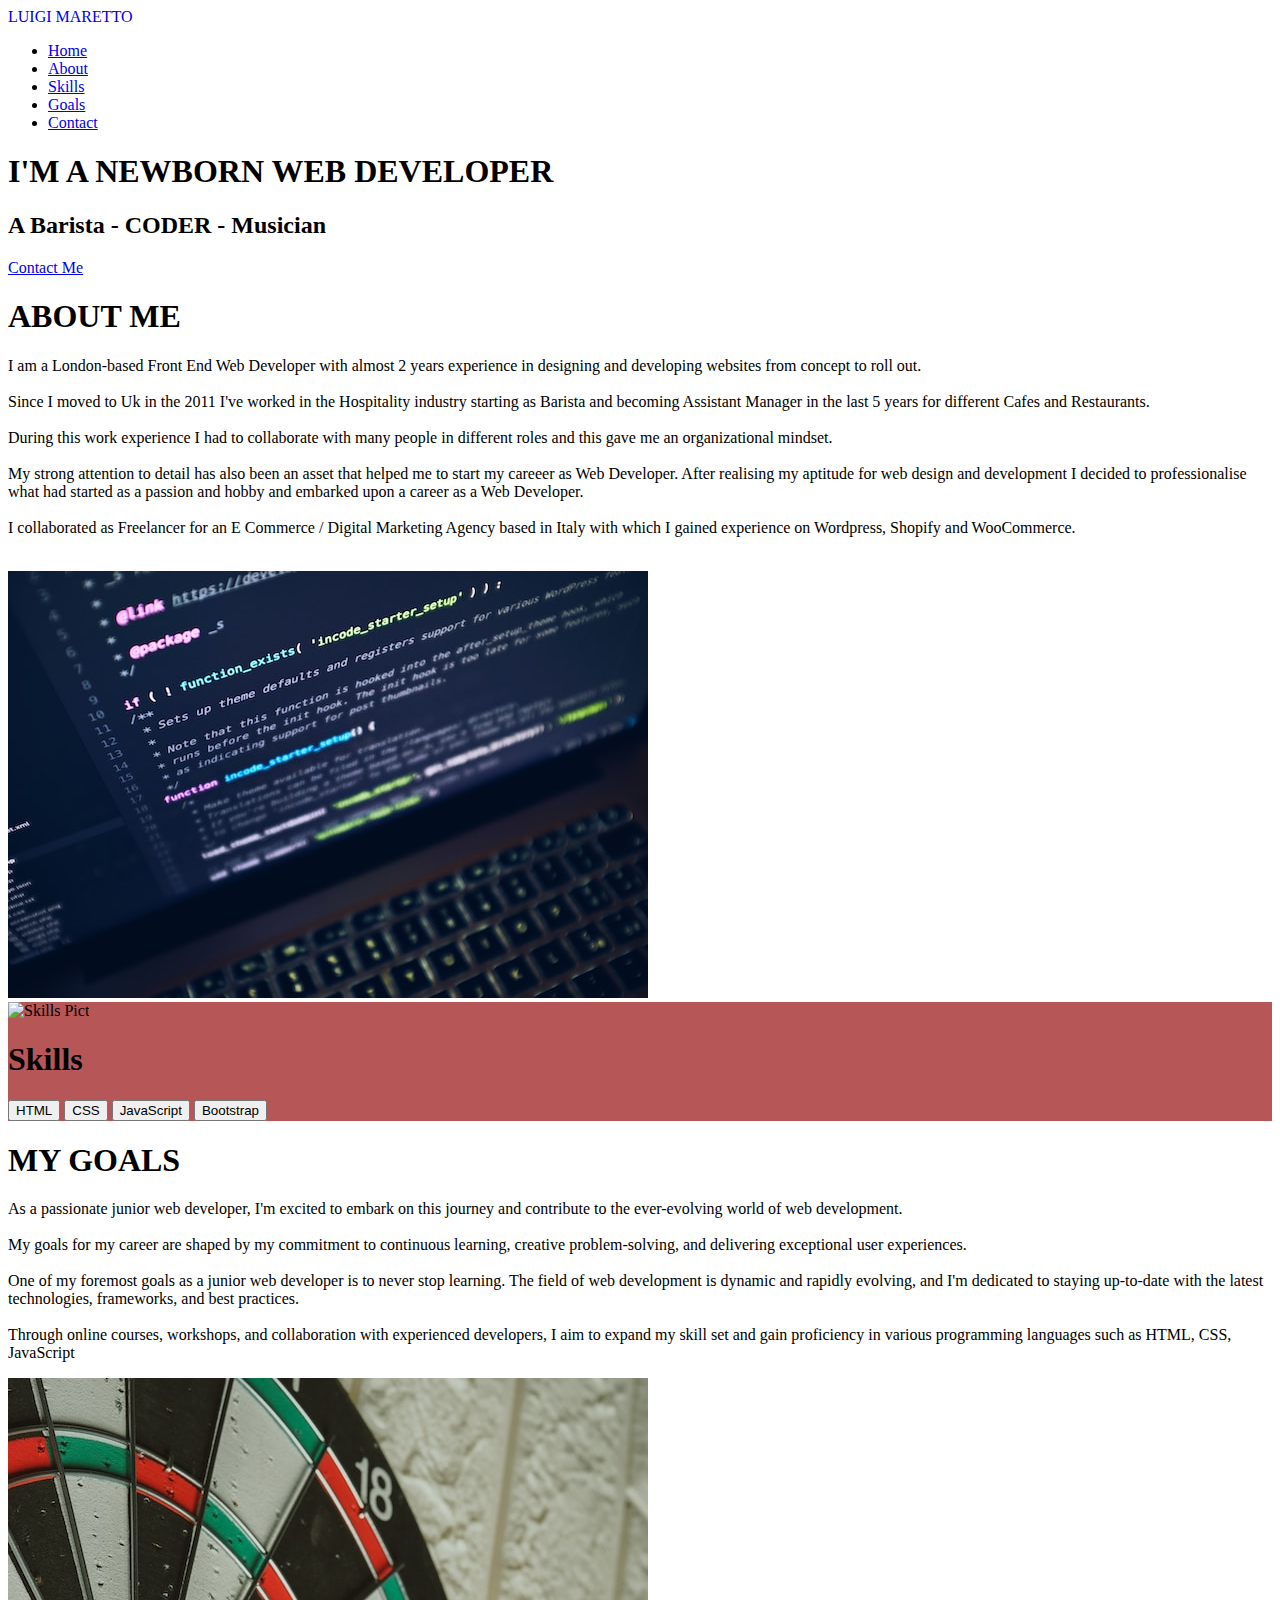
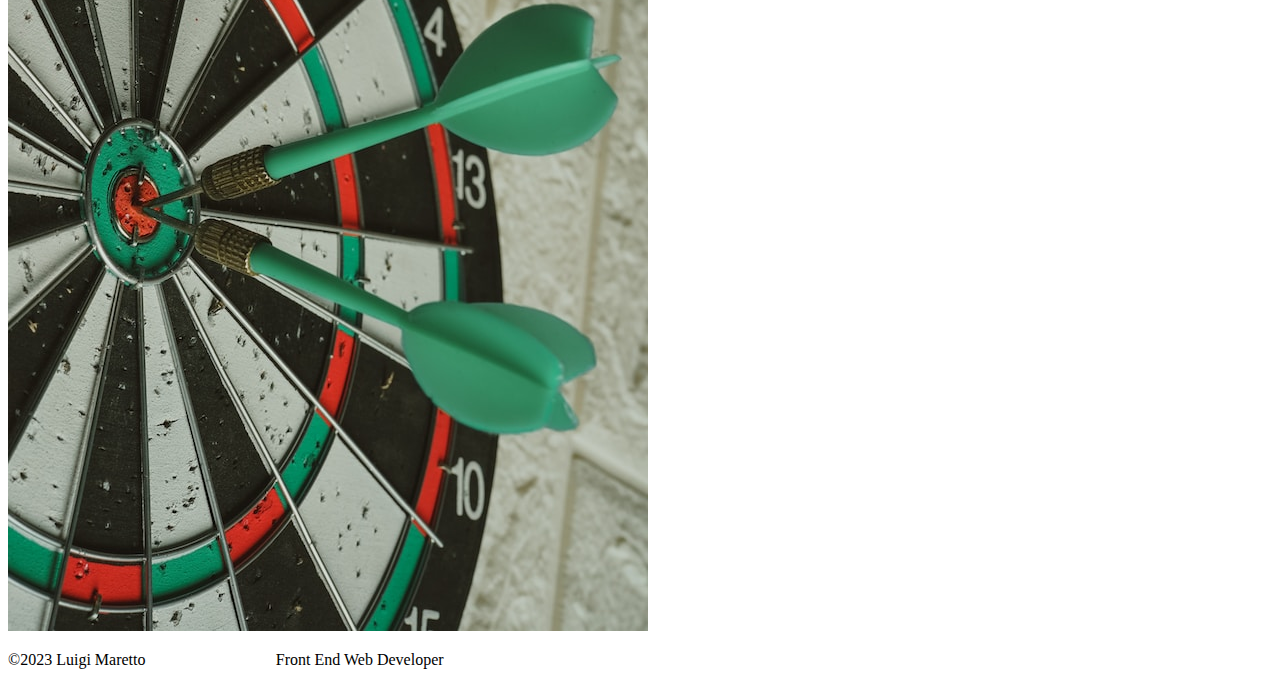
==== commit 48016634: "Update index.html" ====
--- a/index.html
+++ b/index.html
@@ -134,7 +134,7 @@
                         Through online courses, workshops, and collaboration with experienced developers, I aim to expand 
                         my skill set and gain proficiency in various programming languages such as HTML, CSS, JavaScript</p>
                 </div>
-                <img src="C:/Users/luigi/Desktop\New folder (3)/Picts/skills.jpg" alt="My Image">
+                <img src="skills.jpg" alt="My Image">
             </div>
         </div>
     </section>
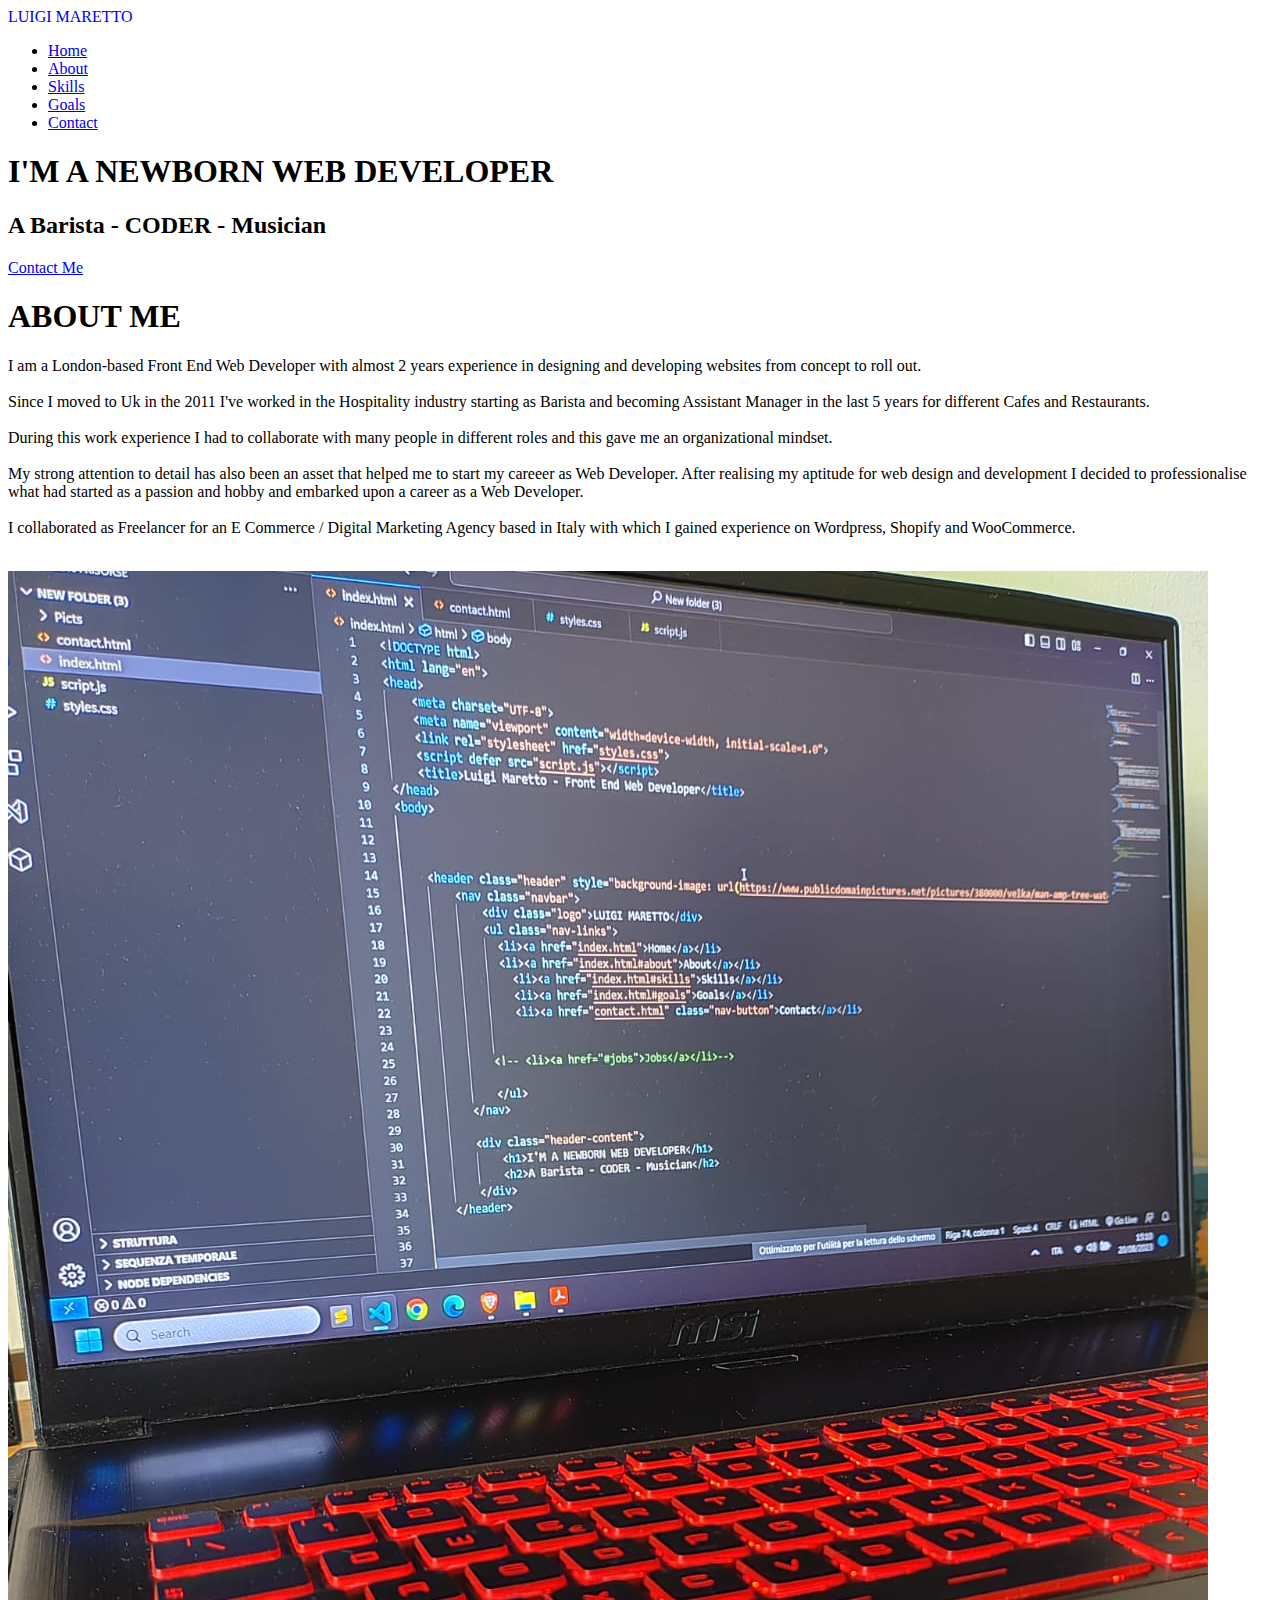
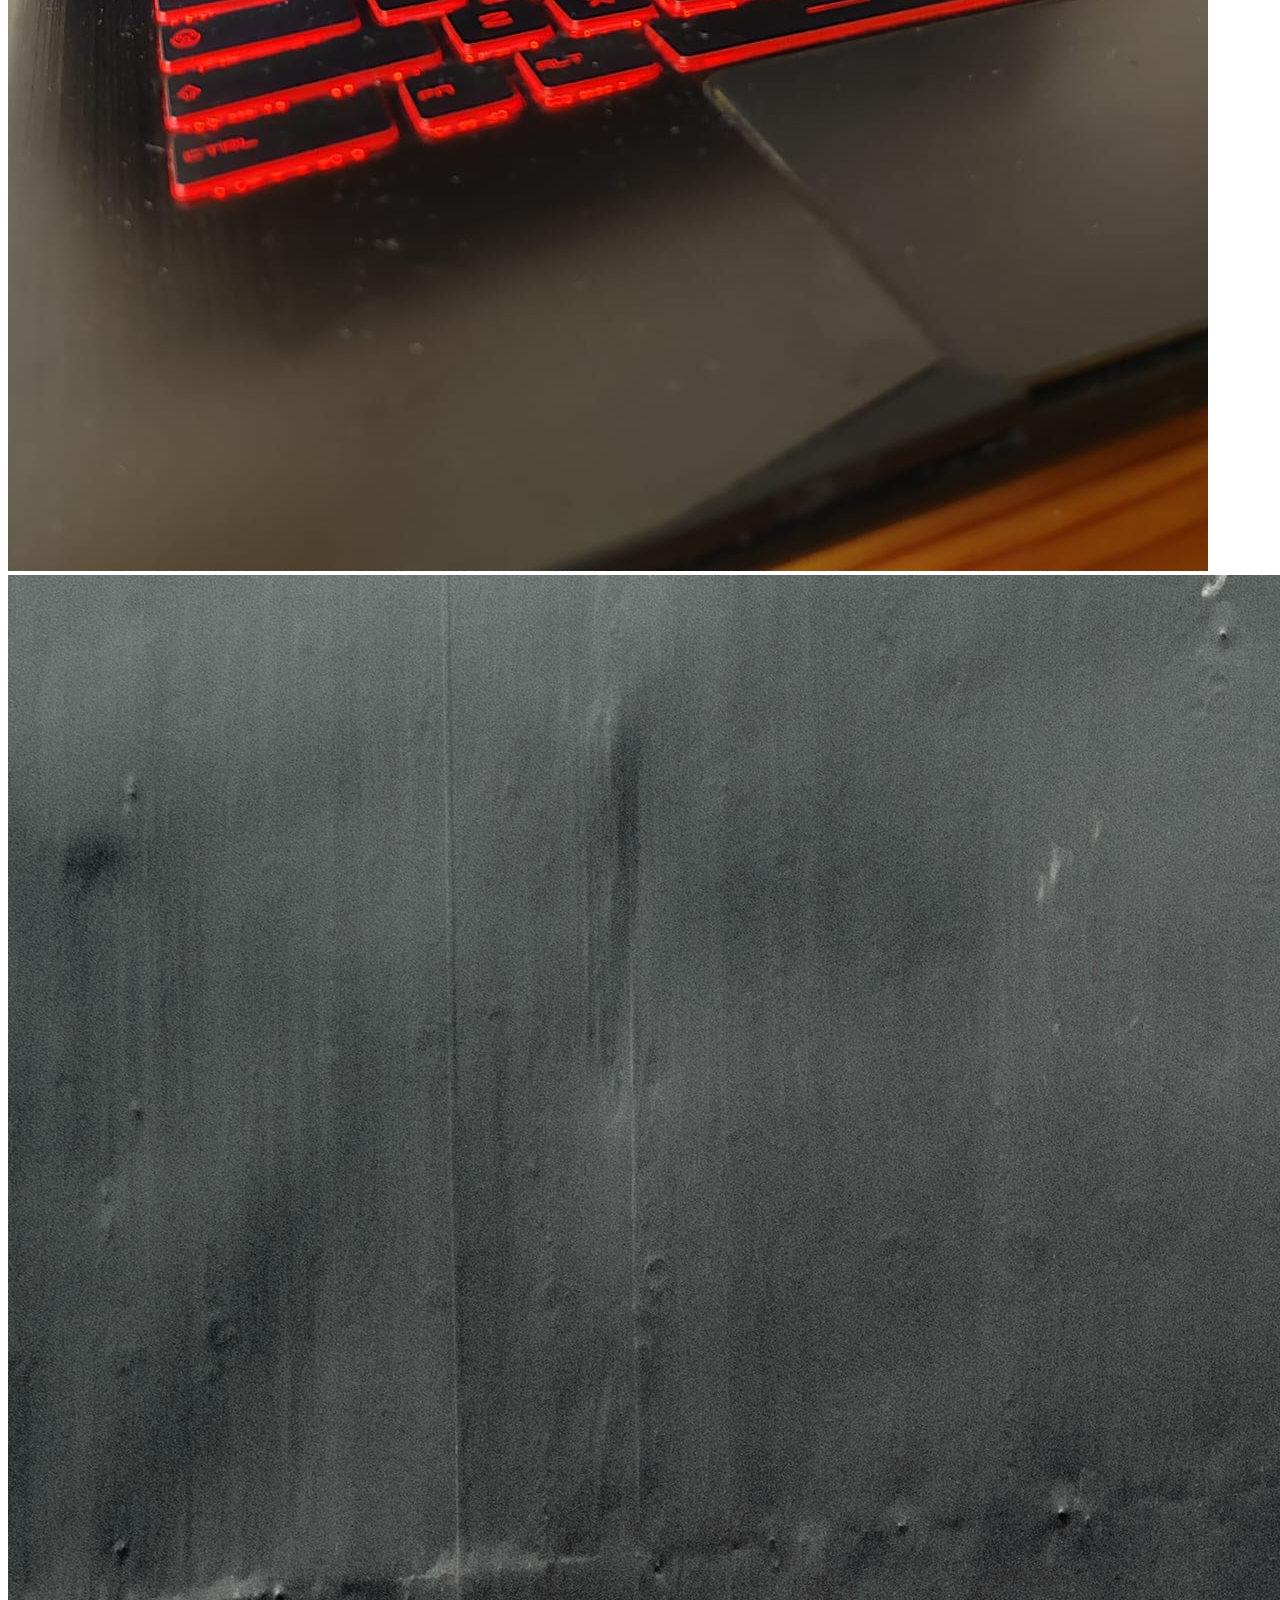
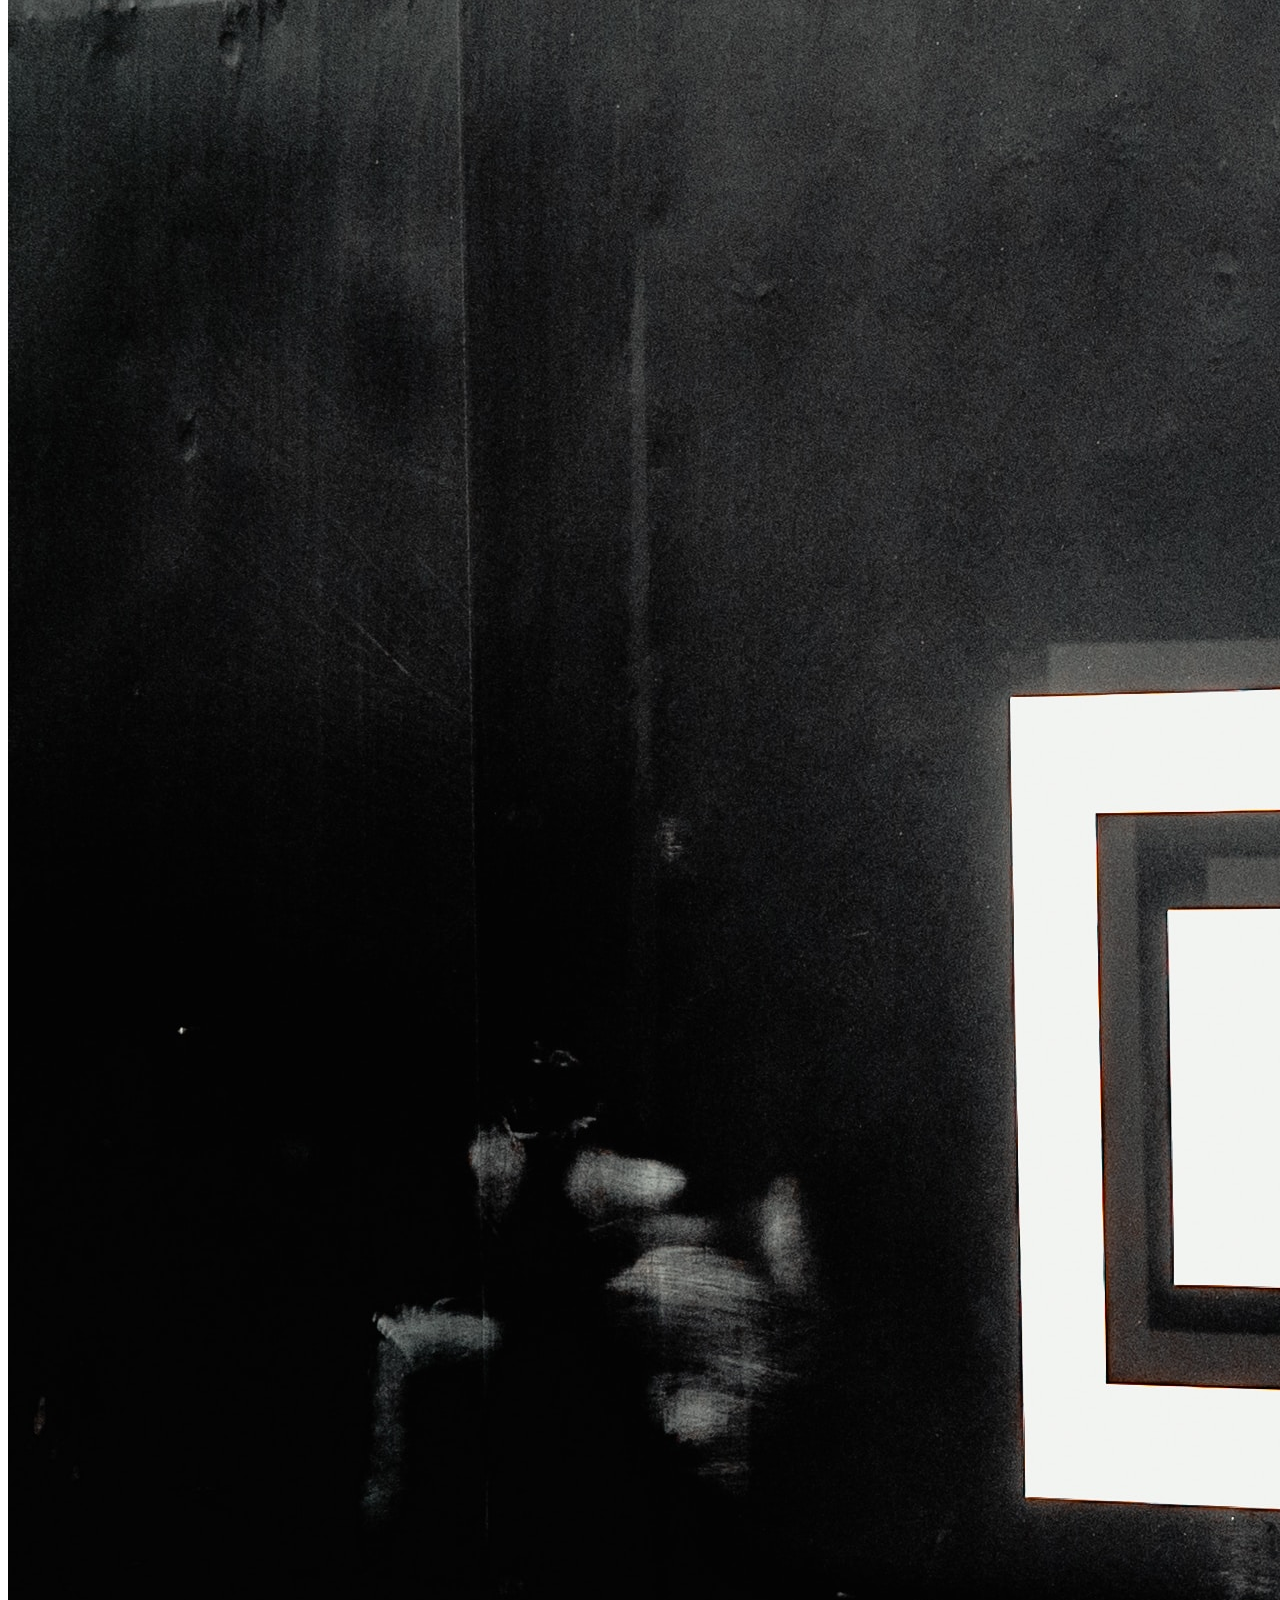
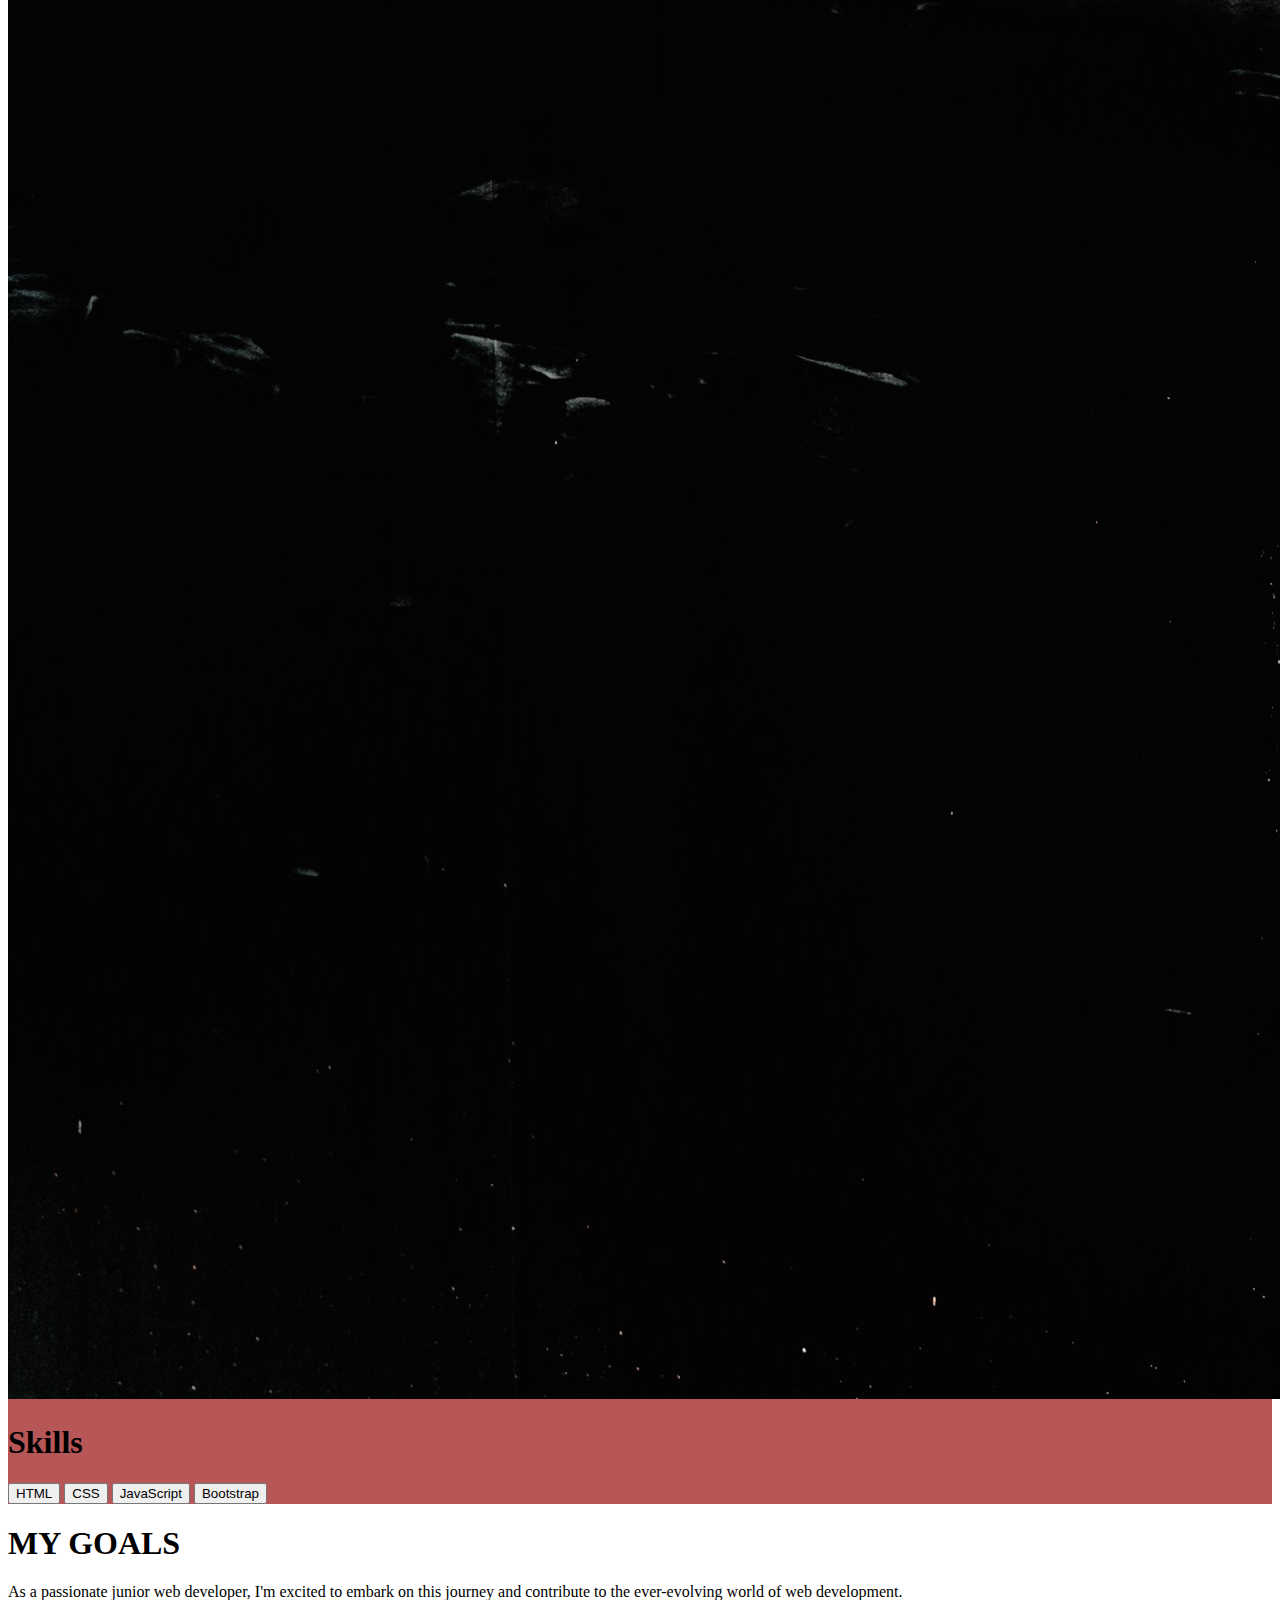
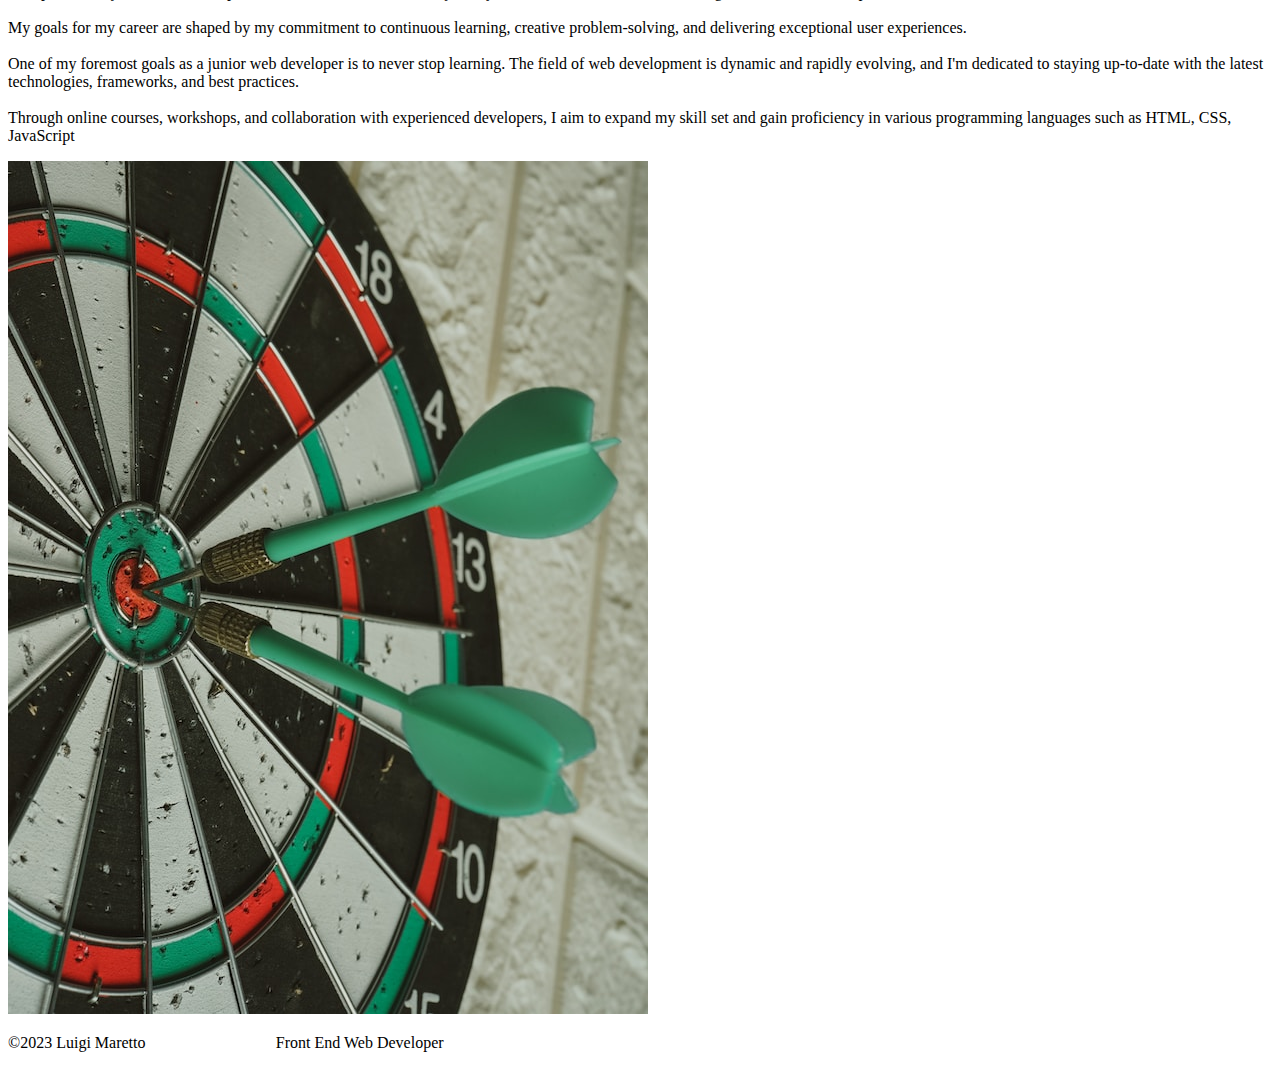
==== commit f33561d8: "Update index.html" ====
--- a/index.html
+++ b/index.html
@@ -78,7 +78,7 @@
                         I gained experience on Wordpress, Shopify and WooCommerce.<br><br>
                        </p>
                 </div>
-                <img src="about_me.jpg" alt="My Laptop Pict while coding this Website">
+                <img src="my_pc.jpeg" alt="My Laptop Pict while coding this Website">
             </div>
         </div>
     </section>
@@ -97,7 +97,7 @@
         <div class="container">
            
             <div class="skills-content">
-                <img src="C:/Users/luigi/Desktop\New folder (3)/Picts/loading.jpg" alt="Skills Pict">
+                <img src="loading.jpg" alt="Skills Pict">
                 <div class="skills-buttons">
                     <h1>Skills</h1>
                     <button class="skill-button" data-experience="4" data-skill="HTML">HTML</button>
@@ -139,23 +139,6 @@
         </div>
     </section>
     
-
-    <!-- Jobs Section 
-
-    <section id="jobs" class="section jobs-section">
-        <div class="container">
-          
-            <div class="jobs-content">
-                <img src="C:/Users/luigi/Desktop/JOB APPLICATIONS FILES/PICT LINKEDIN.jpg" alt="My Image">
-                <div class="jobs-text">
-                    <h1>Your Jobs</h1>
-                    <p>Your job history and experience go here...</p>
-                </div>
-            </div>
-        </div>
-    </section>
-
--->
     
         
 
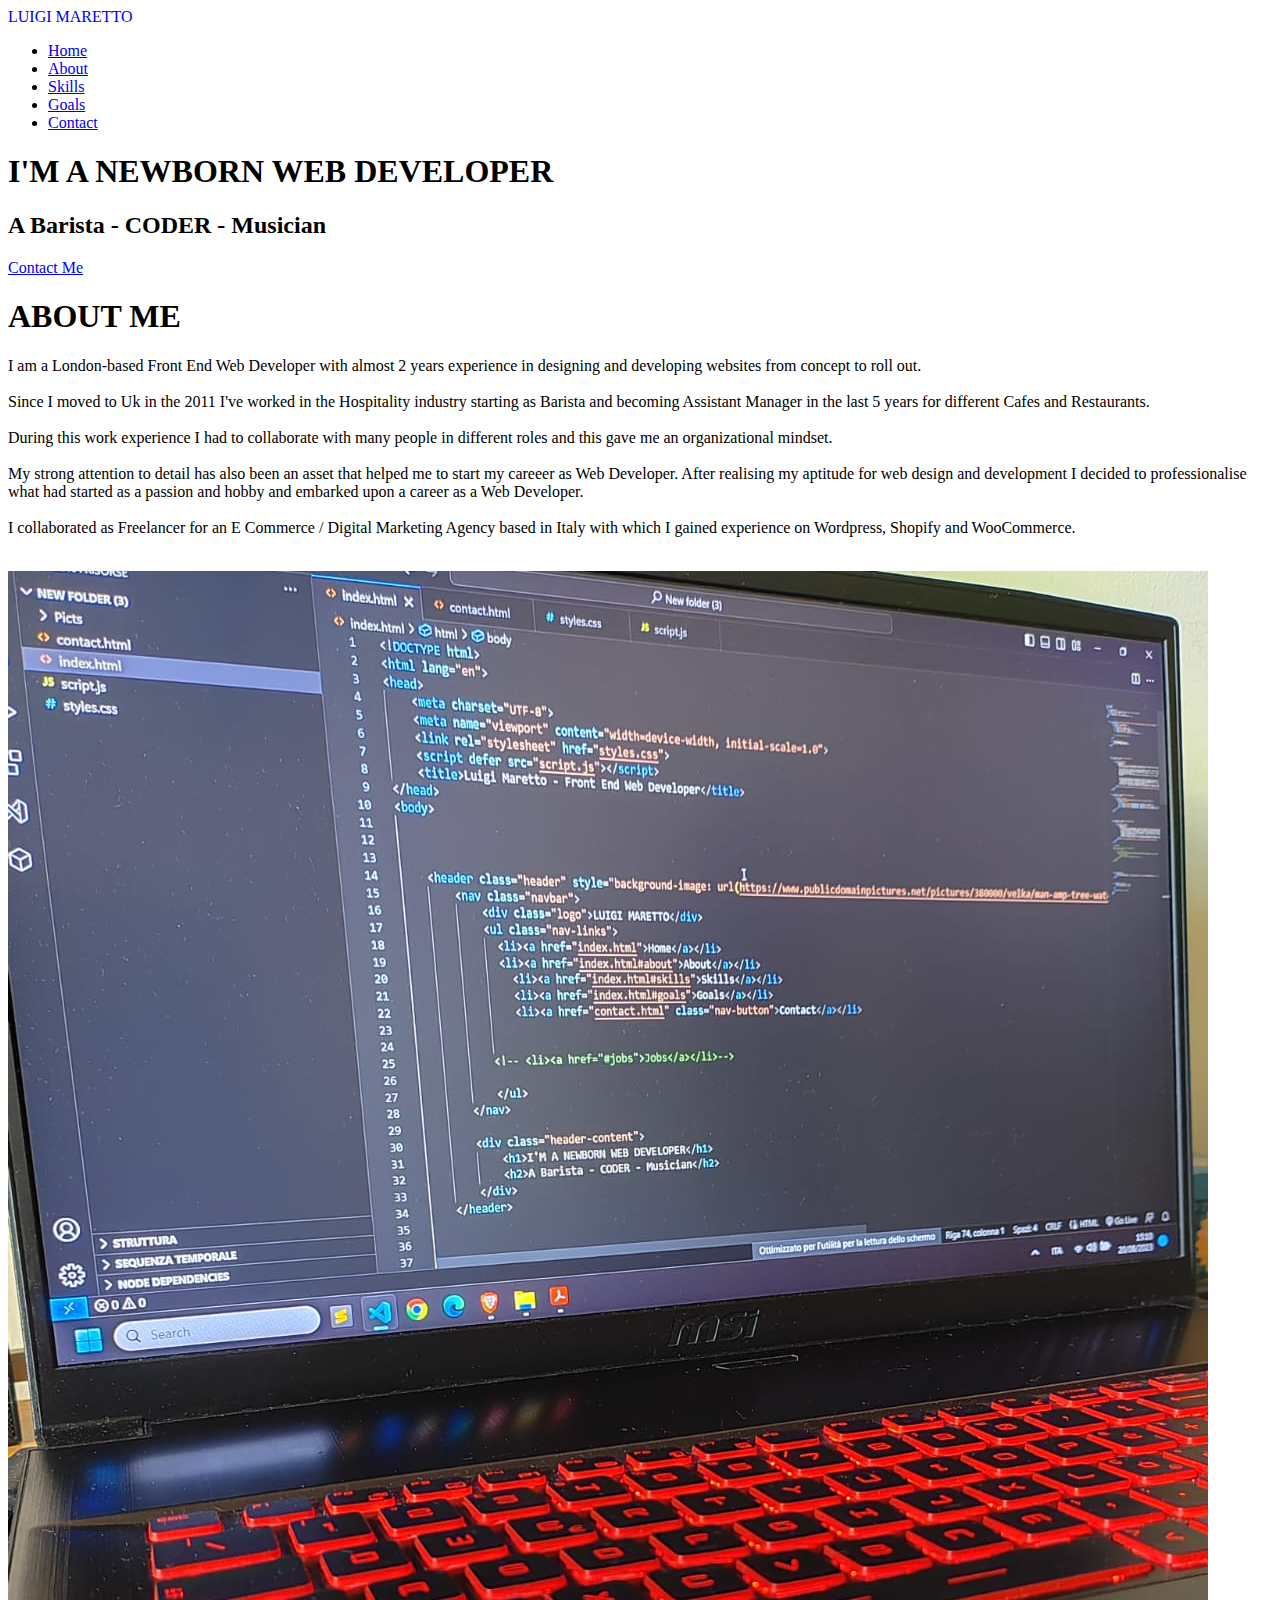
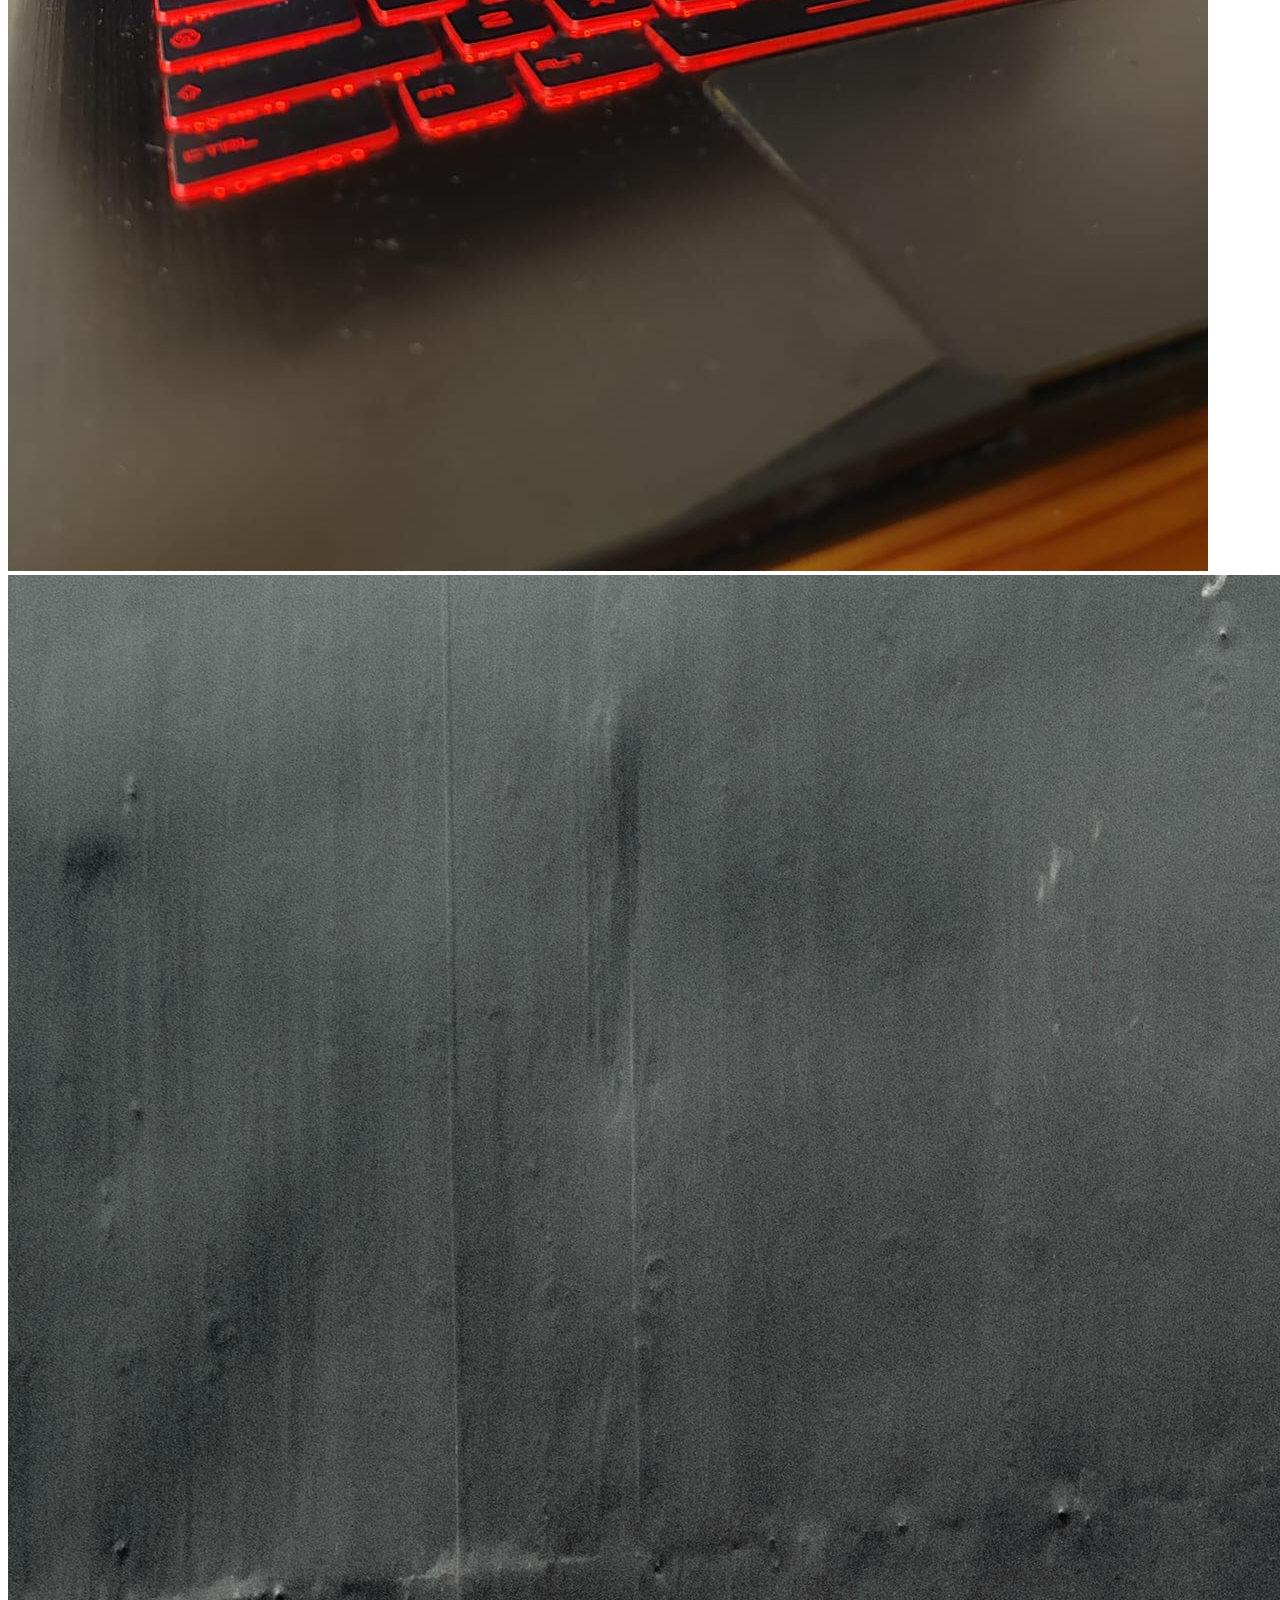
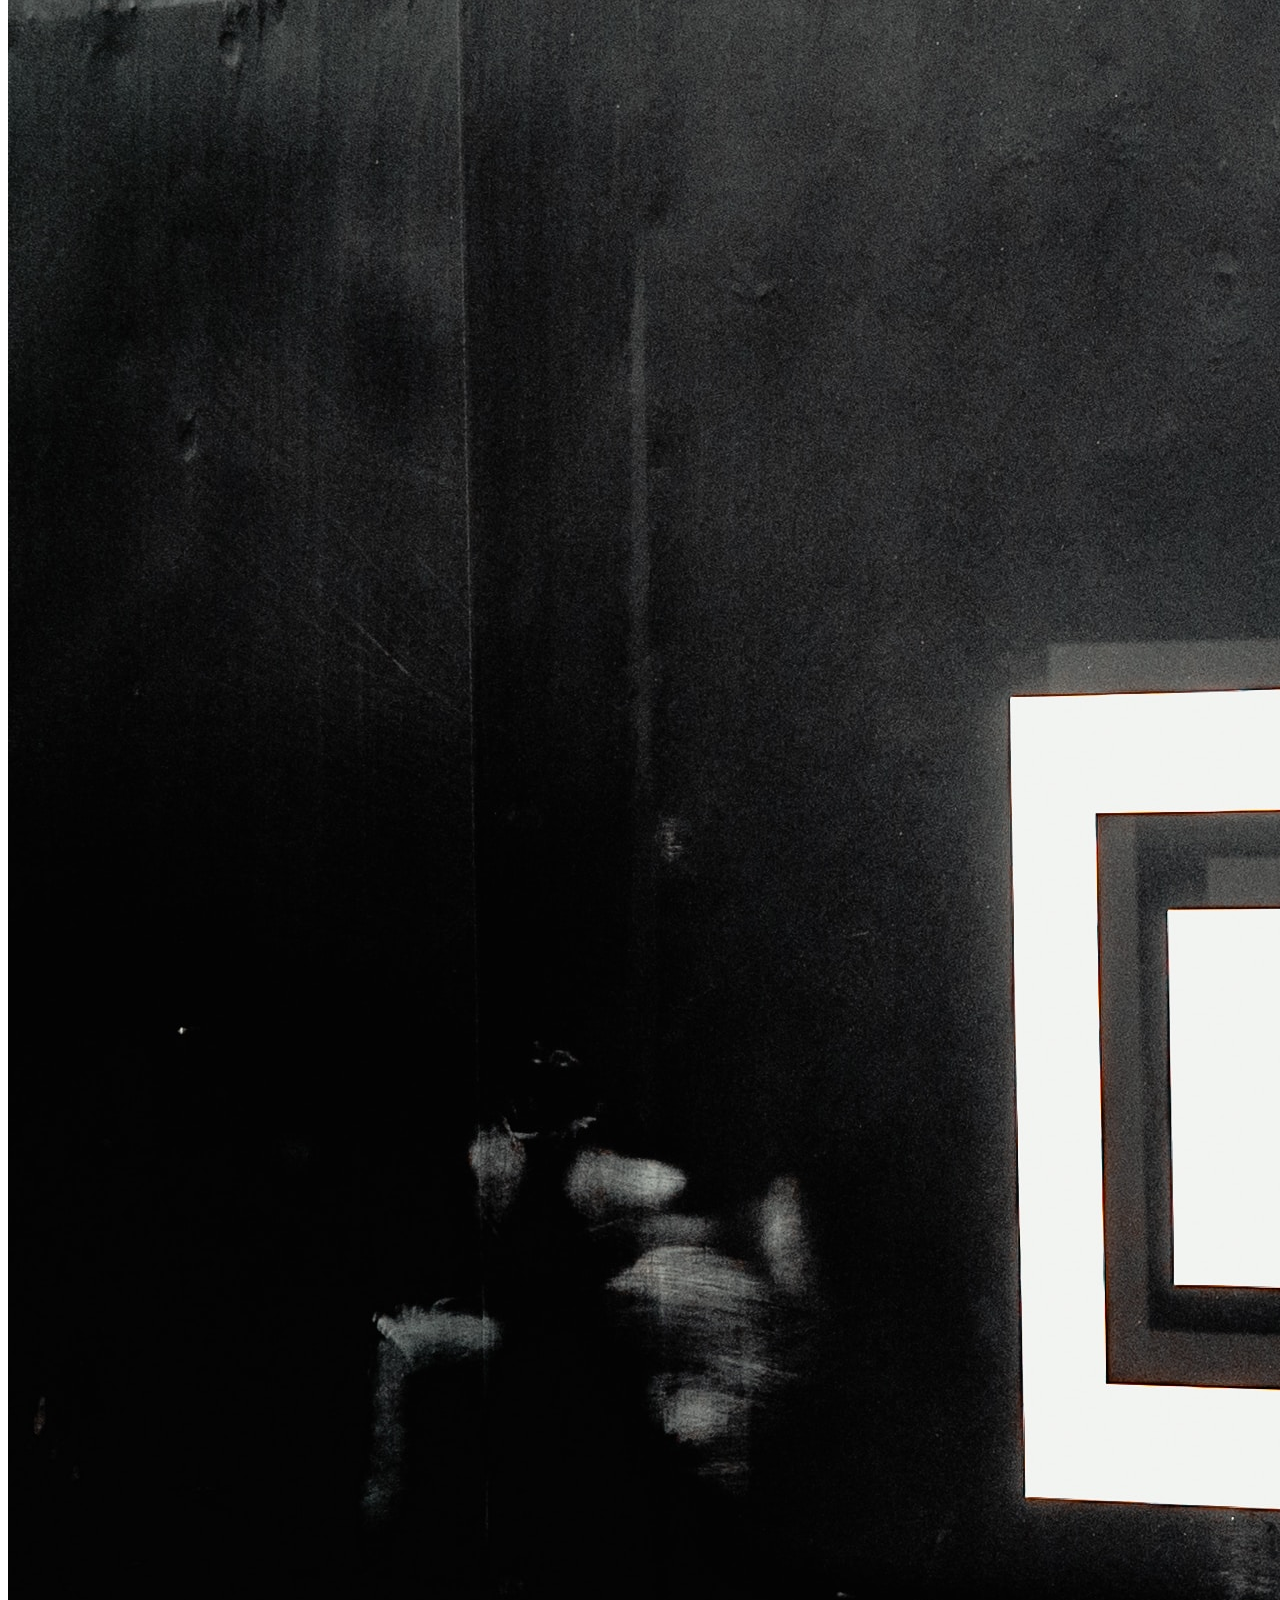
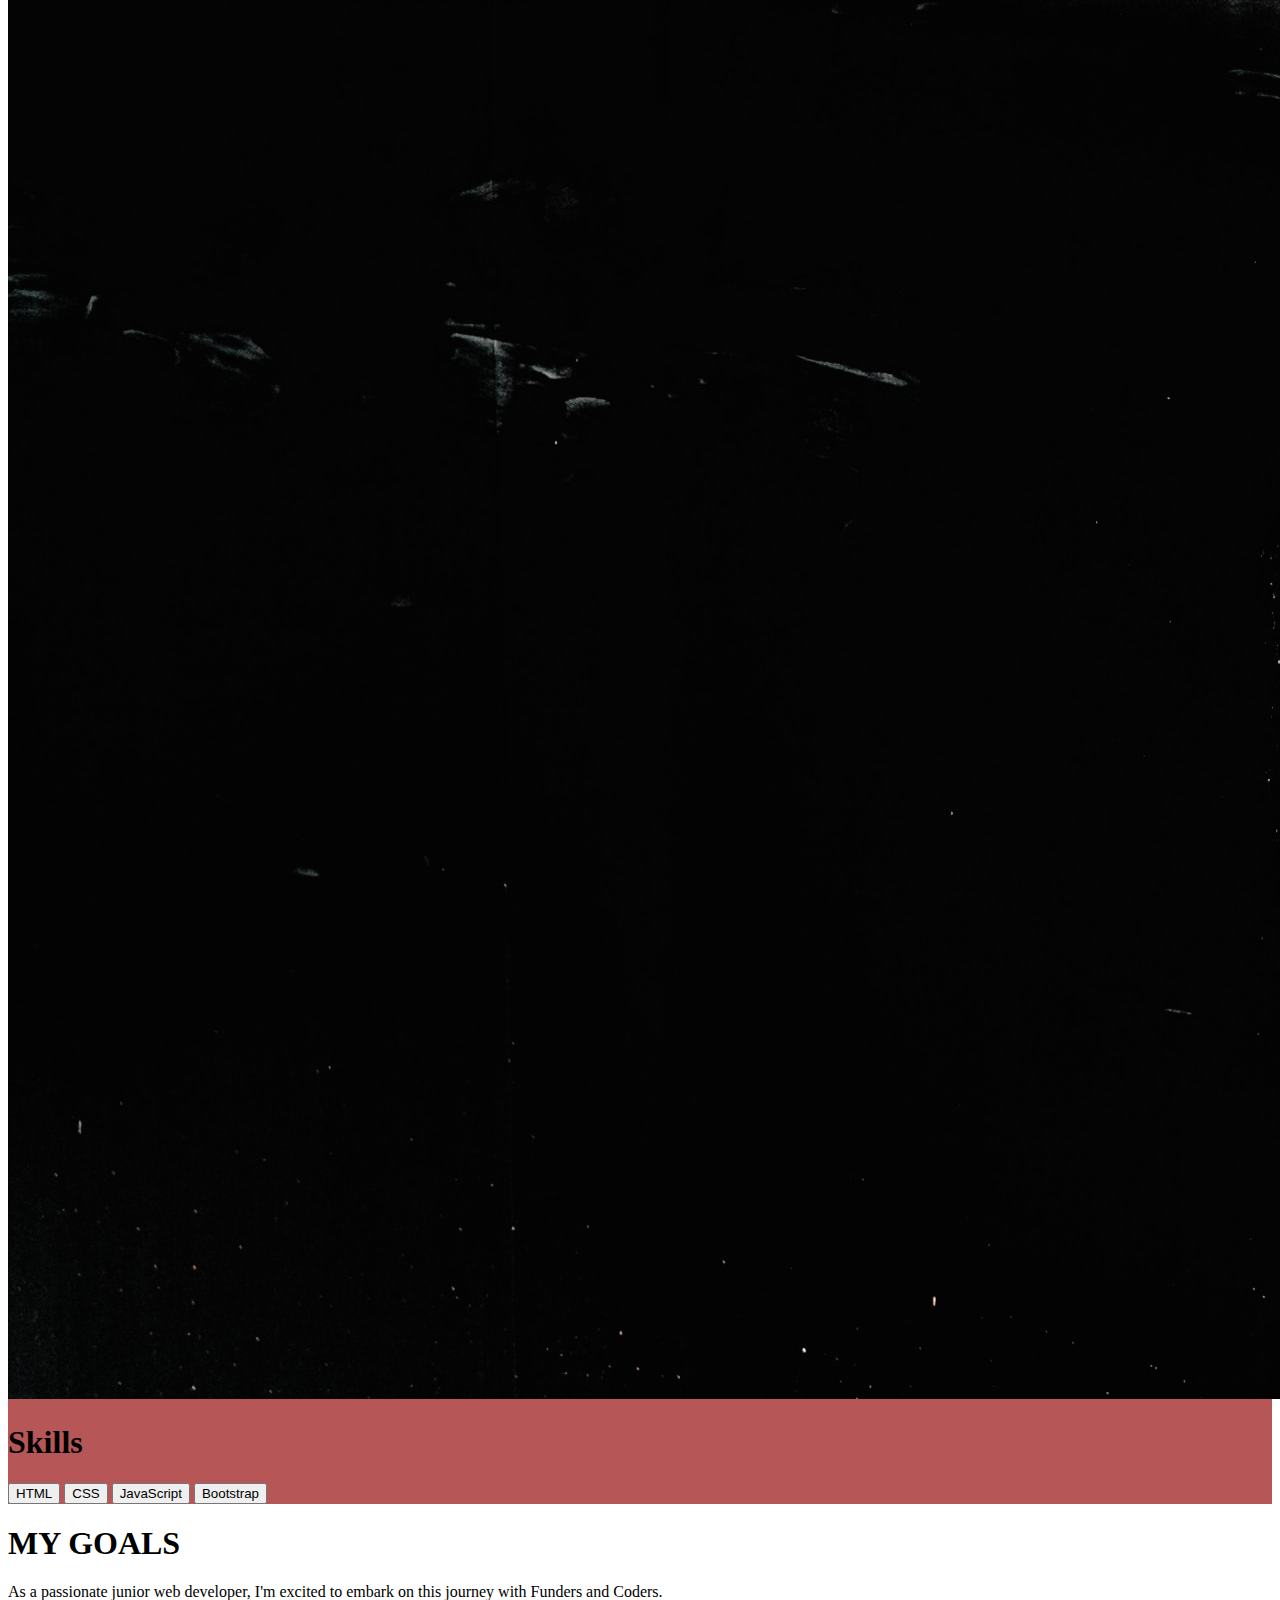
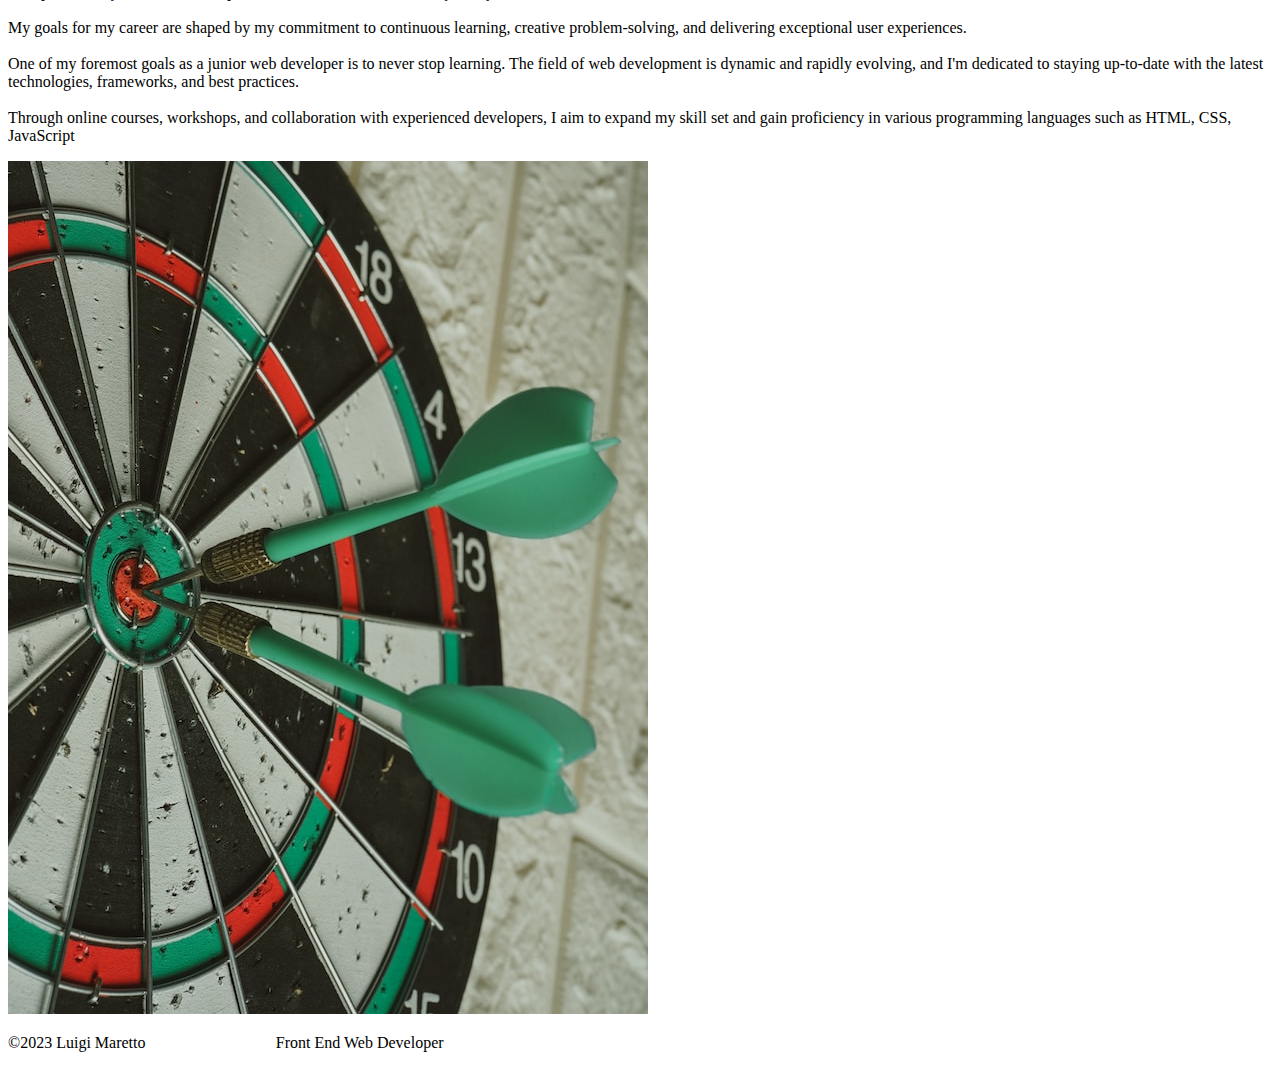
==== commit 9d235101: "Update index.html" ====
--- a/index.html
+++ b/index.html
@@ -125,9 +125,8 @@
             <div class="goals-content">
                 <div class="goals-text">
                     <h1>MY GOALS</h1>
-                    <p>As a passionate junior web developer, I'm excited to embark on this journey and contribute to 
-                        the ever-evolving world of web development.<br> <br> My goals for my career are shaped by my commitment 
-                        to continuous learning, creative problem-solving, and delivering exceptional user experiences.<br><br> 
+                    <p>As a passionate junior web developer, I'm excited to embark on this journey with Funders and Coders.<br> <br> My goals for my career 
+                        are shaped by my commitment to continuous learning, creative problem-solving, and delivering exceptional user experiences.<br><br> 
                         One of my foremost goals as a junior web developer is to never stop learning. The field of web development
                         is dynamic and rapidly evolving, and I'm dedicated to staying up-to-date with the latest technologies, 
                         frameworks, and best practices. <br><br> 
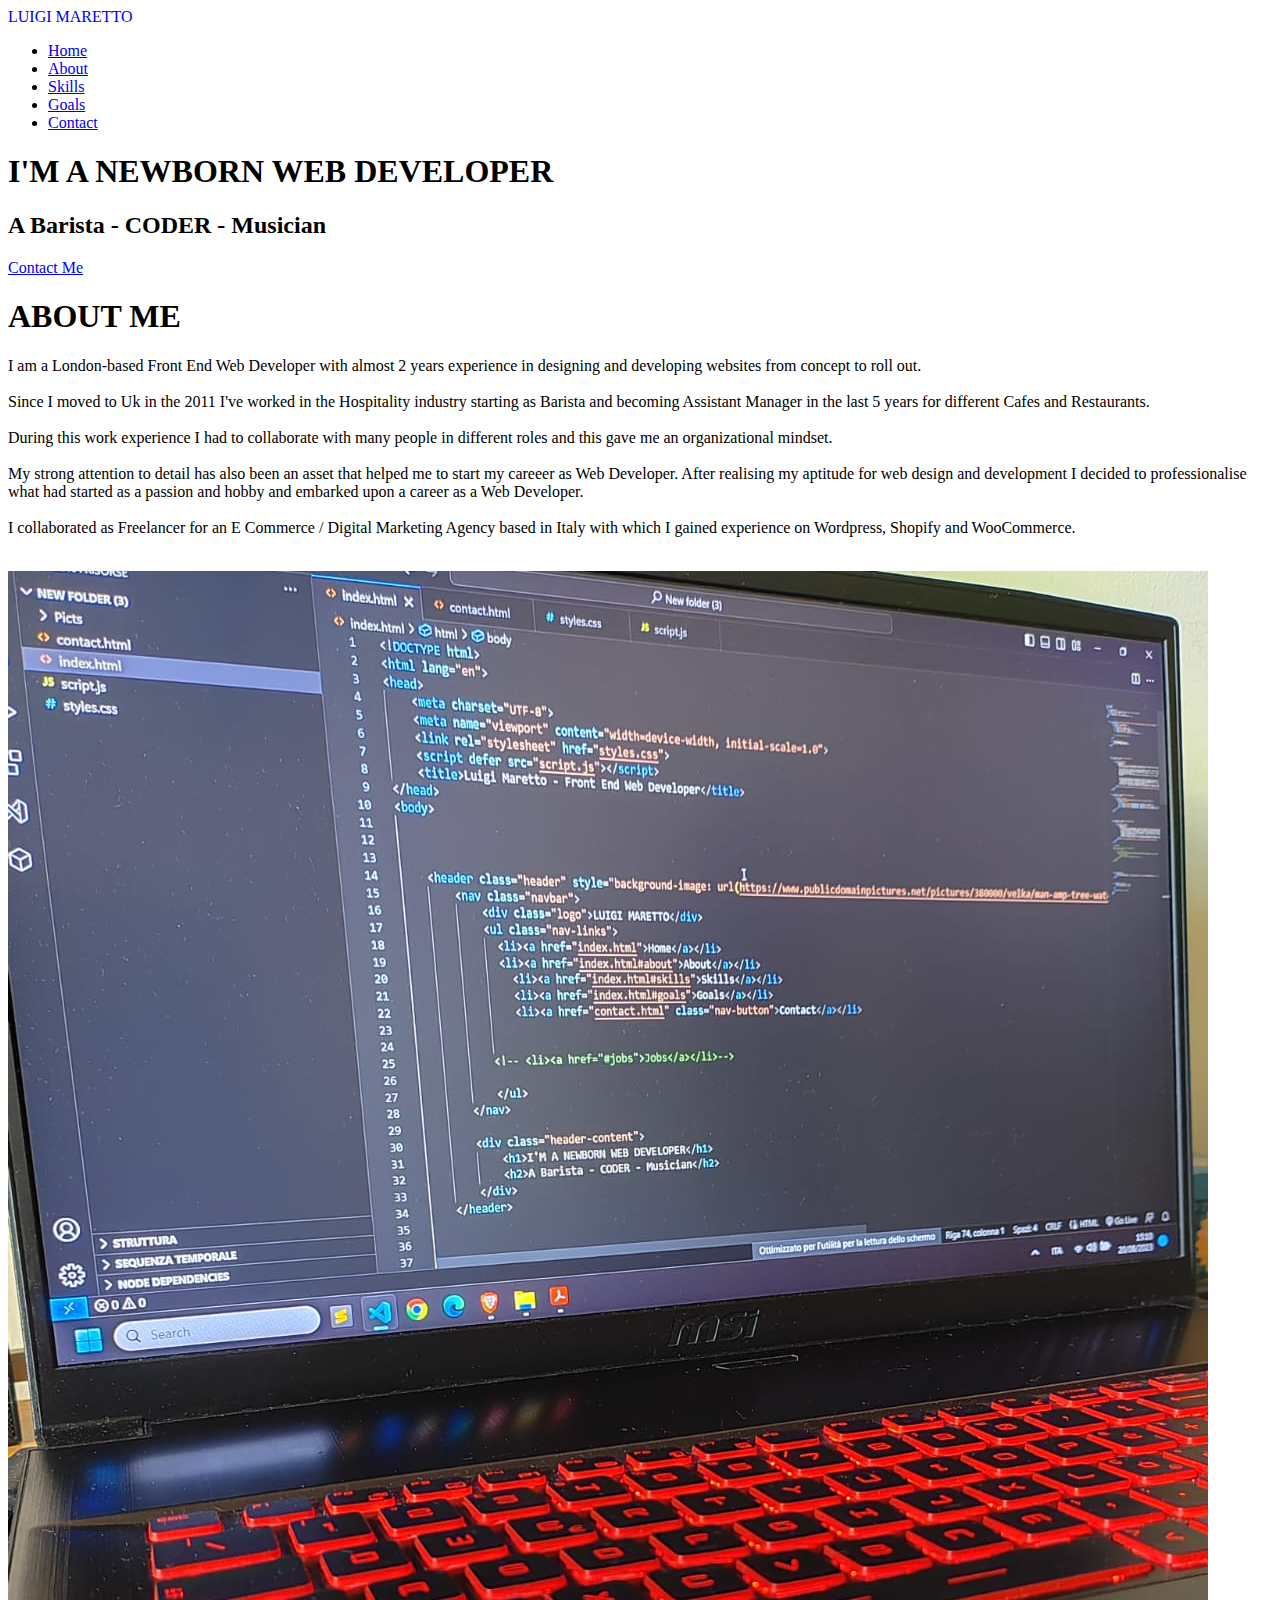
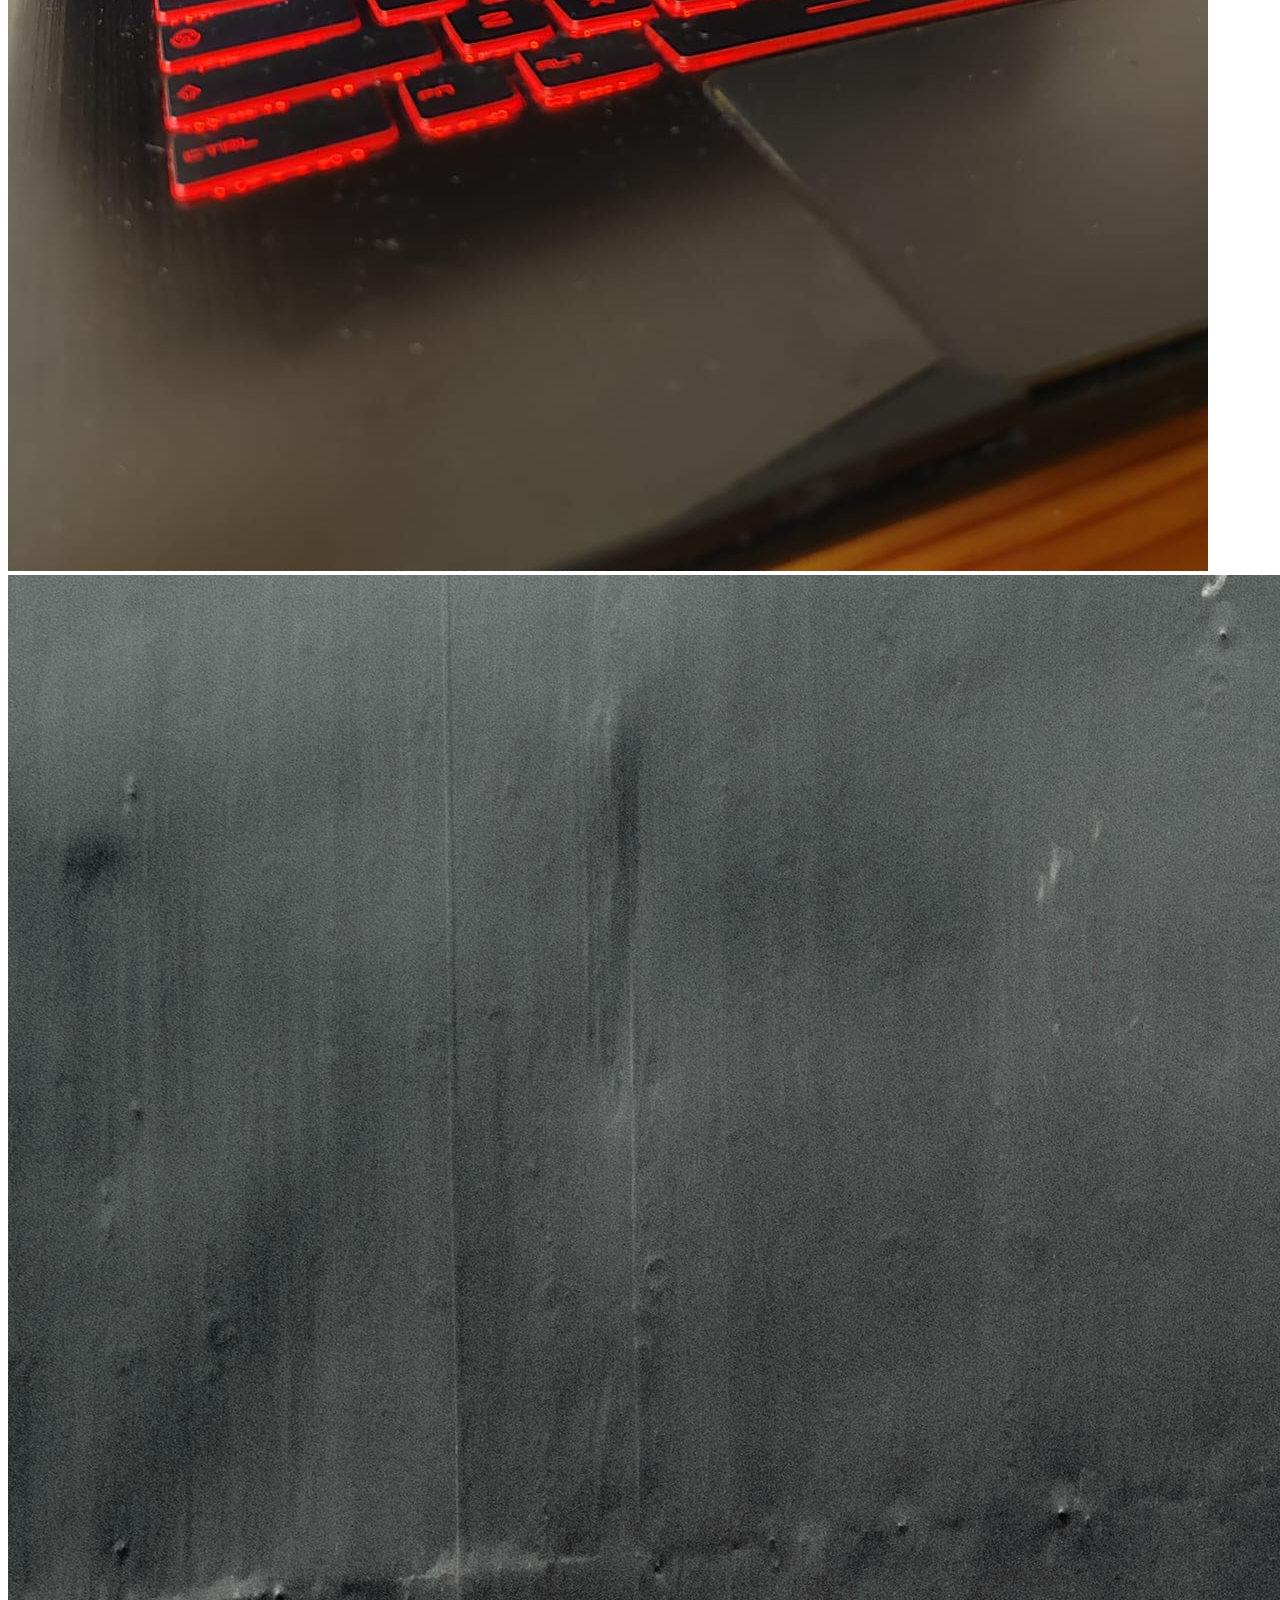
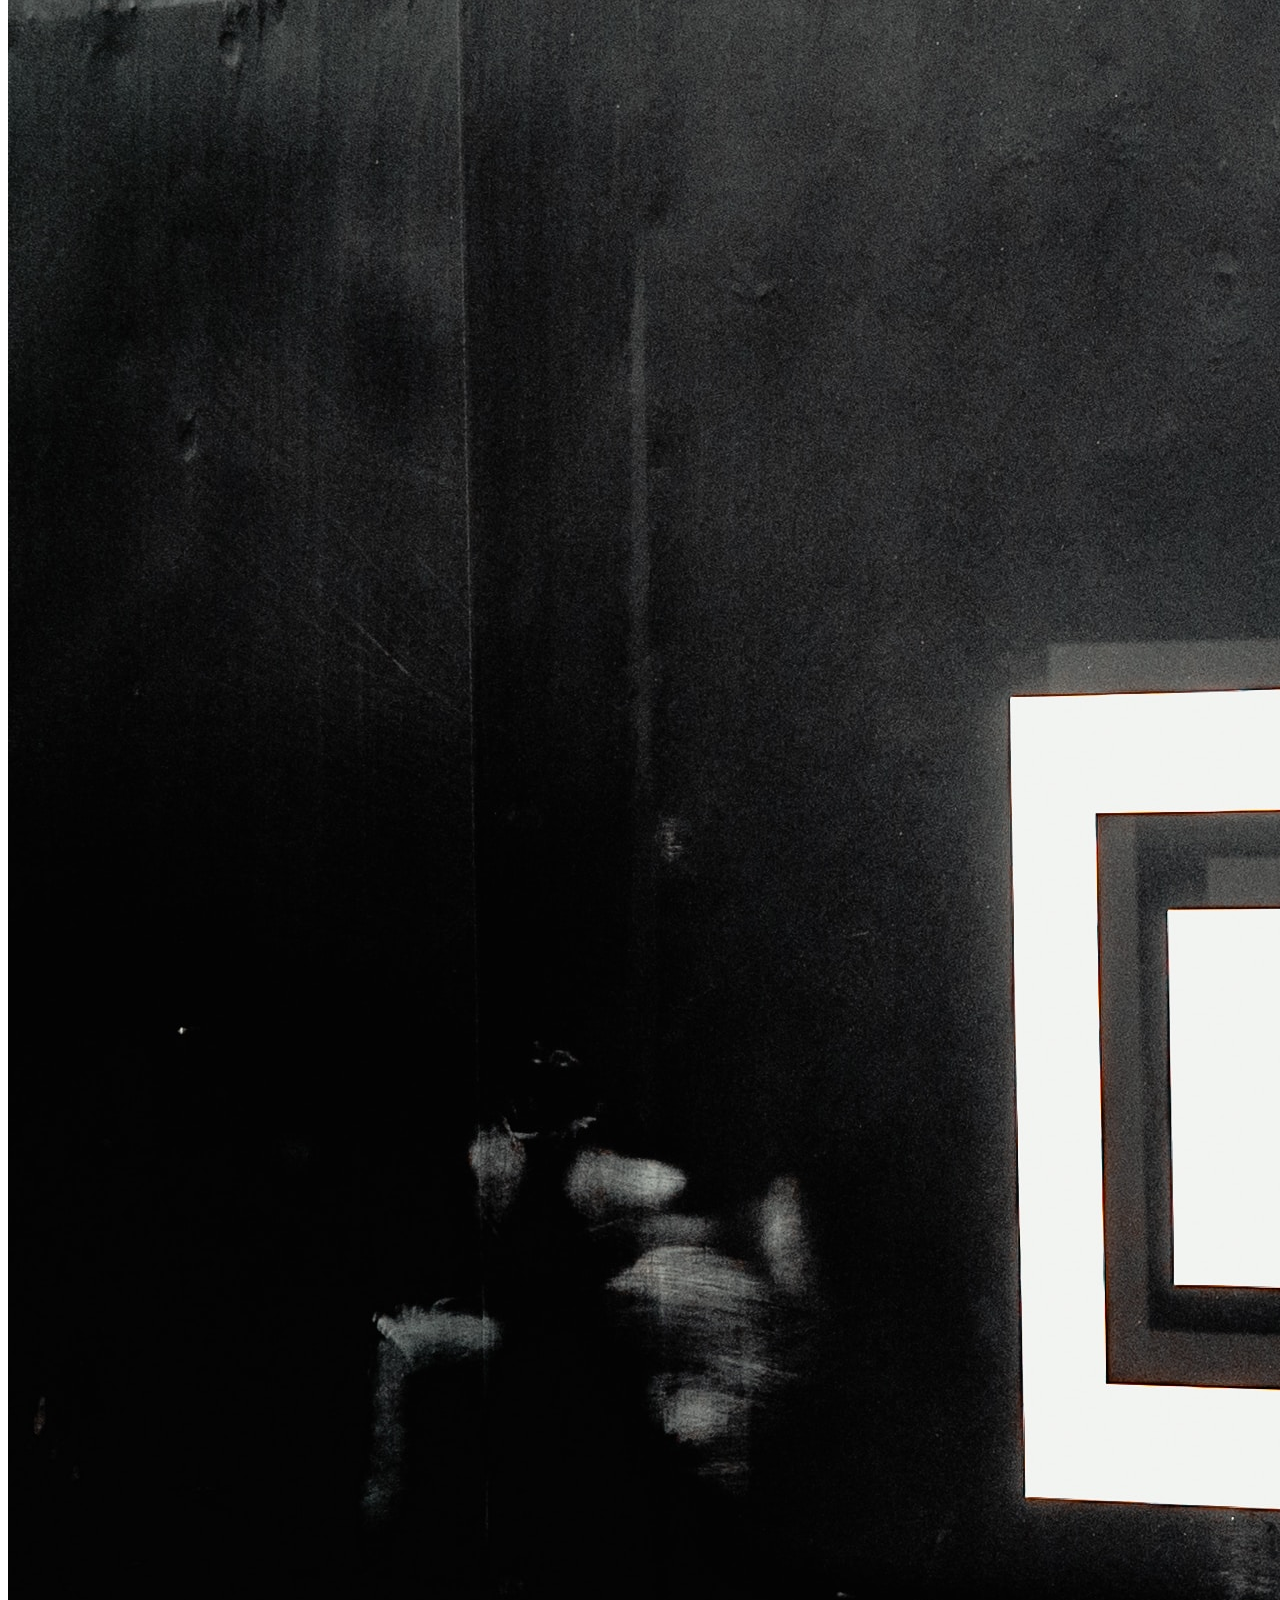
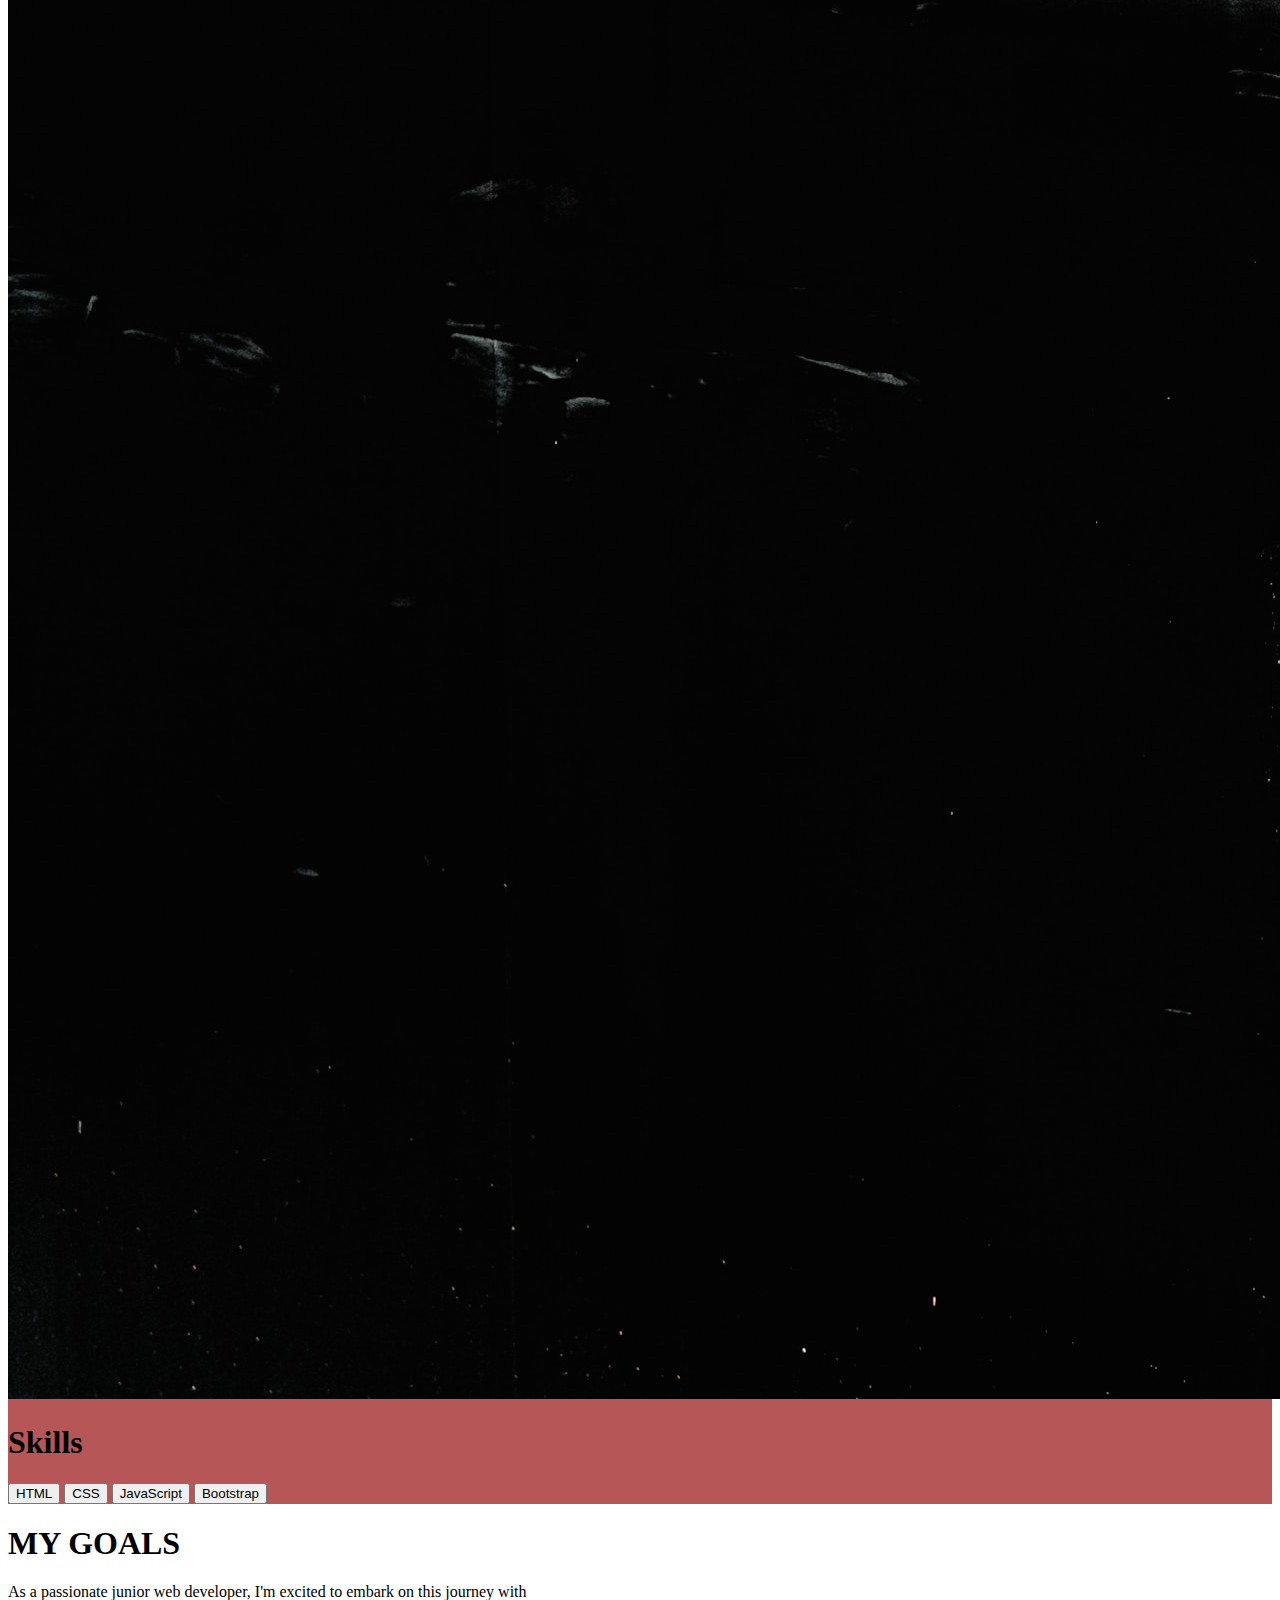
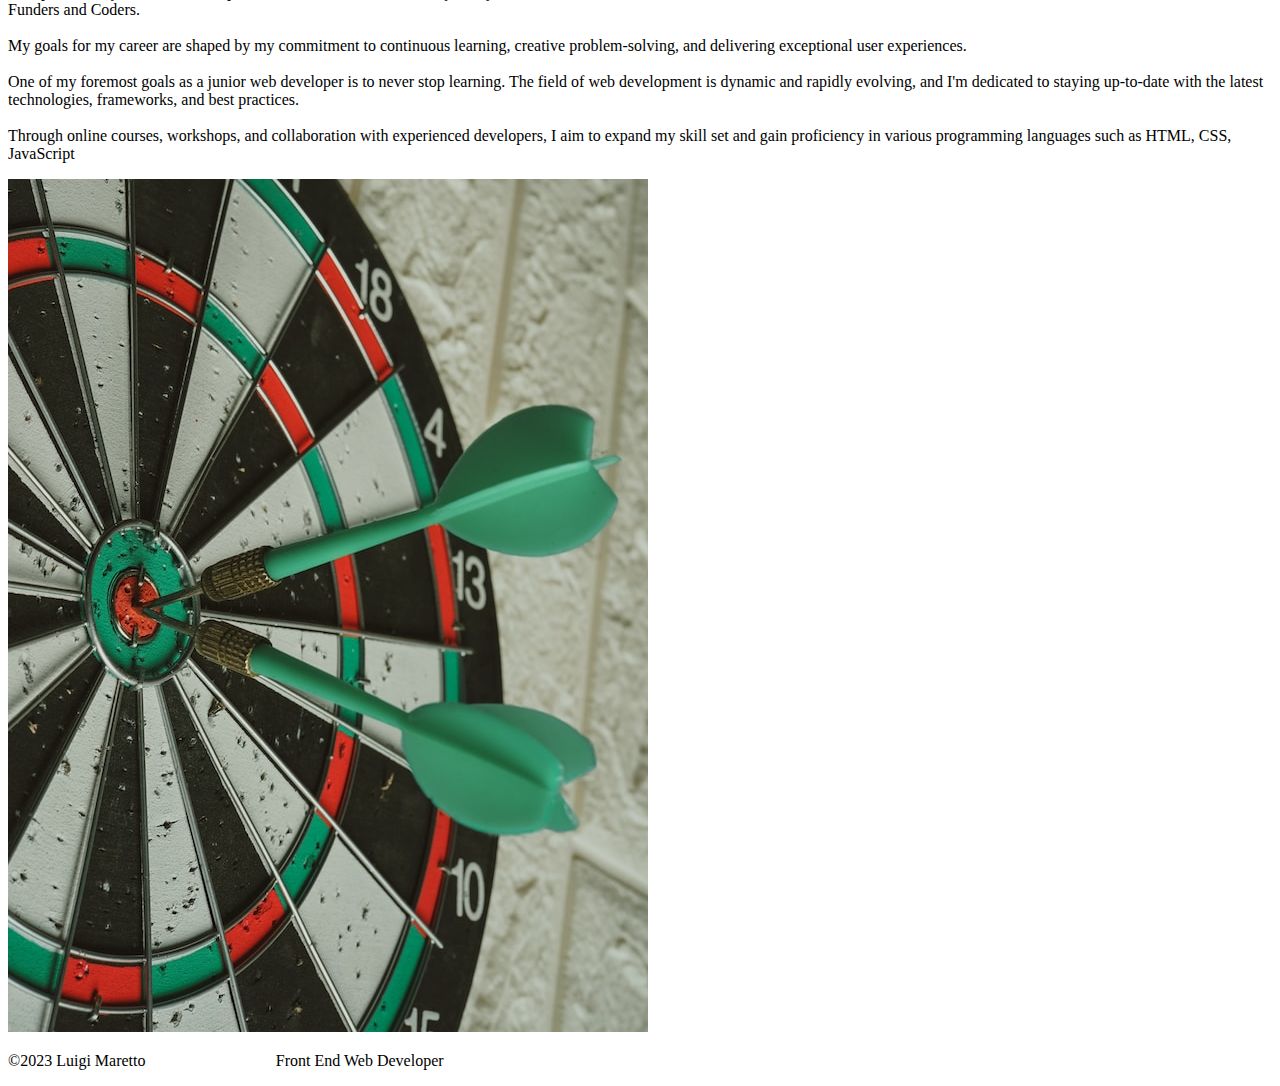
==== commit 742da08d: "Update index.html" ====
--- a/index.html
+++ b/index.html
@@ -125,7 +125,7 @@
             <div class="goals-content">
                 <div class="goals-text">
                     <h1>MY GOALS</h1>
-                    <p>As a passionate junior web developer, I'm excited to embark on this journey with Funders and Coders.<br> <br> My goals for my career 
+                    <p>As a passionate junior web developer, I'm excited to embark on this journey with <br>Funders and Coders.<br> <br> My goals for my career 
                         are shaped by my commitment to continuous learning, creative problem-solving, and delivering exceptional user experiences.<br><br> 
                         One of my foremost goals as a junior web developer is to never stop learning. The field of web development
                         is dynamic and rapidly evolving, and I'm dedicated to staying up-to-date with the latest technologies, 
